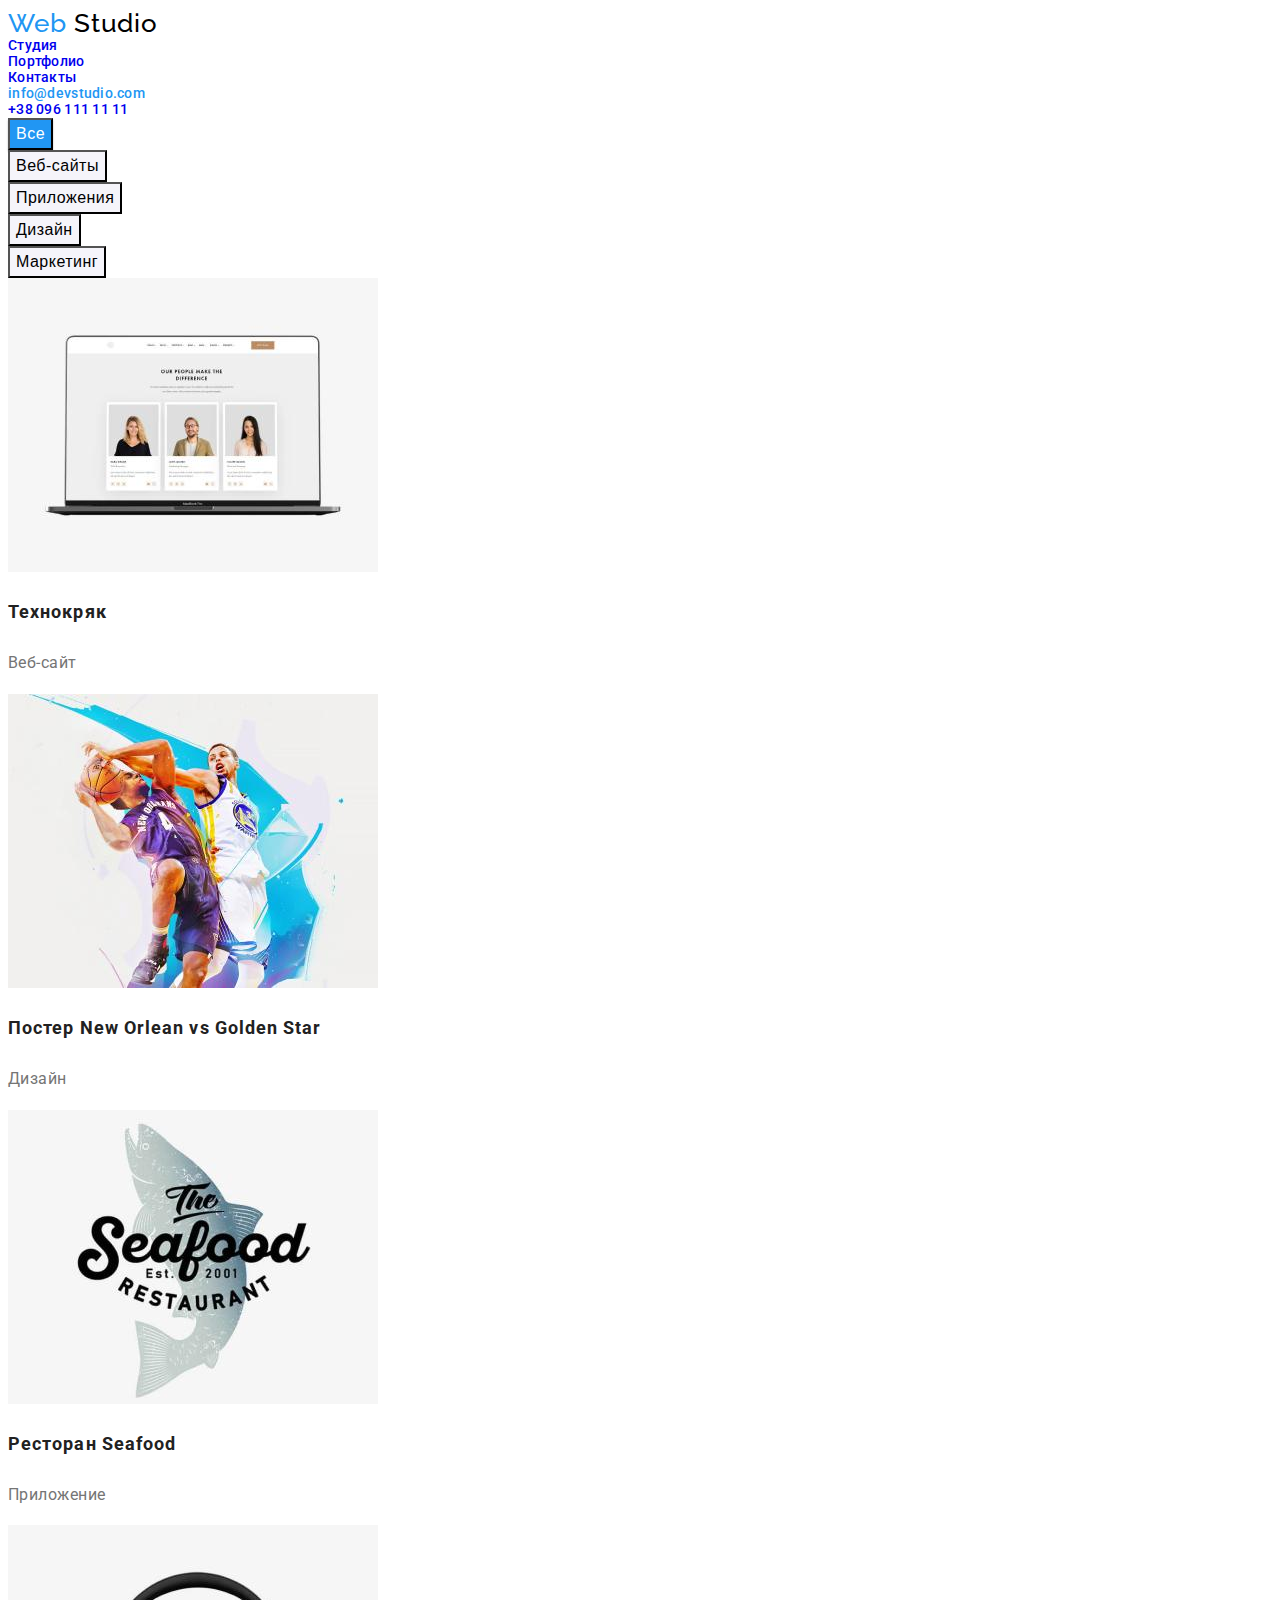
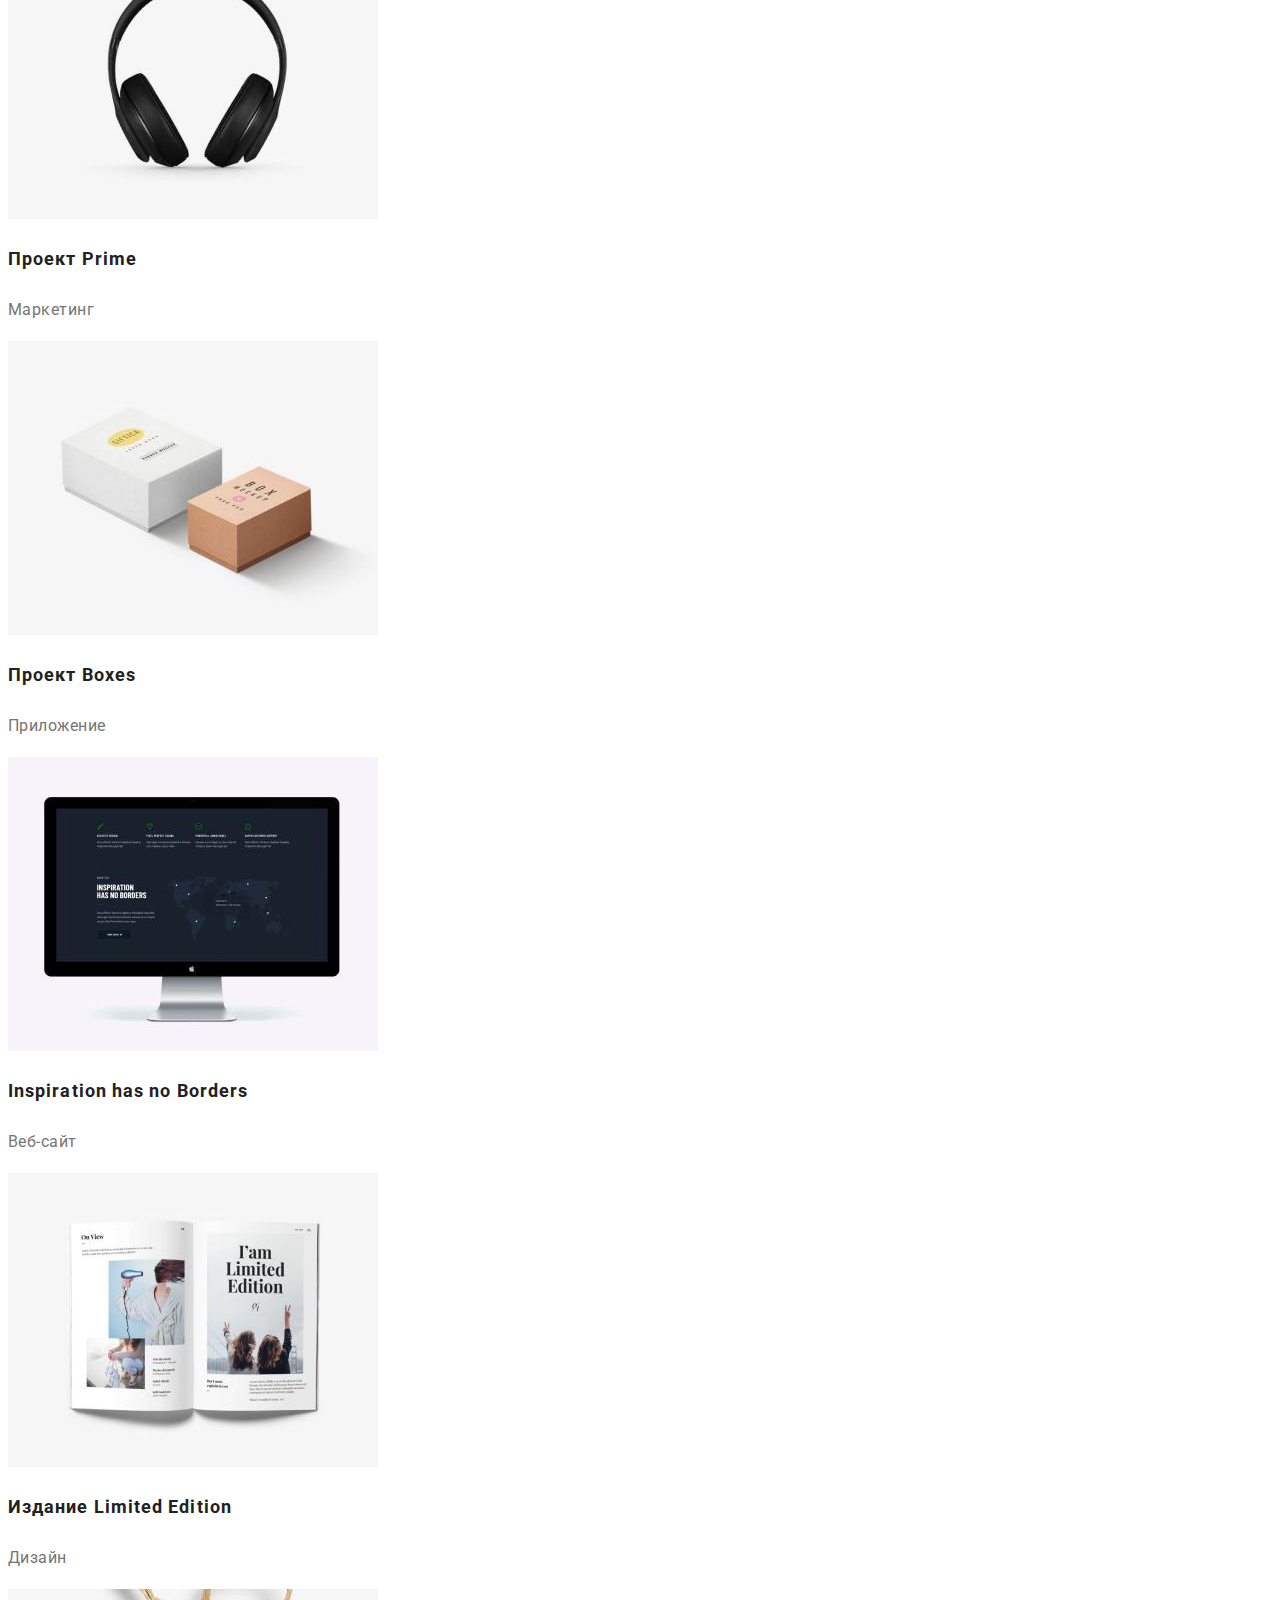
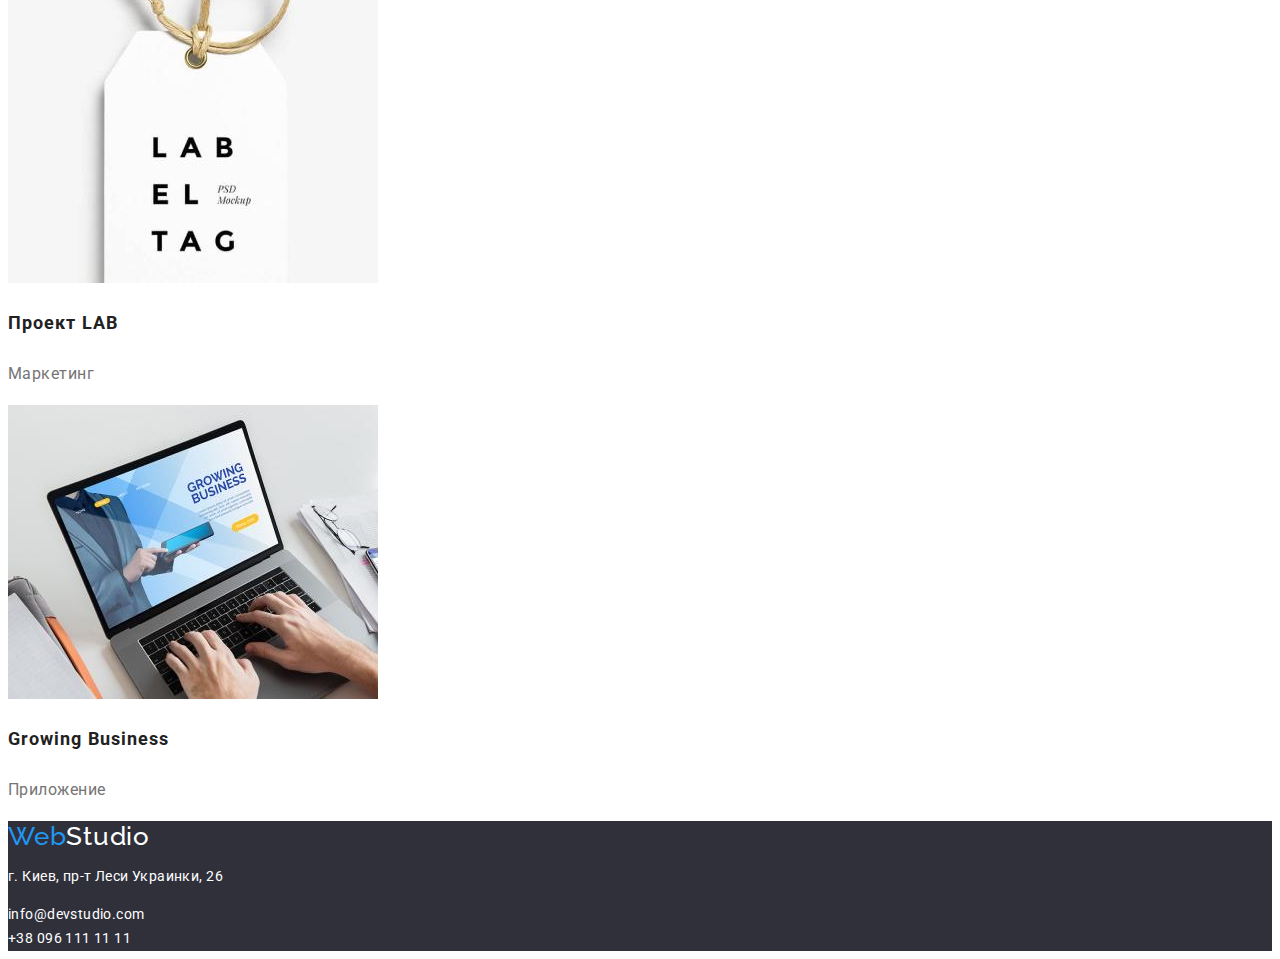
==== portfolio.html @ d03d5f7e "last" ====
<!DOCTYPE html>
<html lang="en">

<head>
    <meta charset="UTF-8">
    <meta http-equiv="X-UA-Compatible" content="IE=edge">
    <meta name="viewport" content="width=device-width, initial-scale=1.0">
    <title>Портфолио</title>
    <link rel="preconnect" href="https://fonts.googleapis.com">
    <link rel="preconnect" href="https://fonts.gstatic.com" crossorigin>
    <link
        href="https://fonts.googleapis.com/css2?family=Raleway:wght@700&family=Roboto:wght@400;500;700;900&display=swap"
        rel="stylesheet">
    <link rel="stylesheet" href="./css/styles.css">


</head>

<body>
 <header class="navigation">
        <nav>
            <a href="#" class="logo link">Web <span class="studio"> Studio</span></a>
            <ul class="nav-links list">
                <li><a href="./index.html" class="link">Студия</a></li>
                <li><a href="portfolio.html" class="link">Портфолио</a></li>
                <li><a href="#" class="link">Контакты</a></li>
            </ul>
        </nav>
        <ul class="links  list">  
            <li ><a href="mailto:info@devstudio.com" class="e-mail-address link">info@devstudio.com</a></li>
            <li ><a href="tel:+380961111111" class="phone-number link">+38 096 111 11 11</a></li>
        </ul>
    </header>
    <main>
        <!-- filters-->
        <ul class=" list">
            <li><button class="filter oll" type="button">Все</button></li>
            <li><button class="filter" type="button">Веб-сайты</button></li>
            <li><button class="filter" type="button">Приложения</button></li>
            <li> <button class="filter" type="button">Дизайн</button></li>
            <li> <button class="filter" type="button">Маркетинг</button></li>
        </ul>
        <!-- projects-->
        <ul class="projects list">
            <li class="project1">
                <div class="container">
                    <img src="/images/portfolio_cards/pr1.jpg" alt="Технокряк">
                    <h3 class="project-title">Технокряк</h3>
                    <p class="project-text">Веб-сайт</p>
                </div>
             </li>
            <li class="project2">
                <div class="container">
                    <img src="/images/portfolio_cards/pr2.jpg" alt="Постер New Orlean vs Golden Star">
                    <h3 class="project-title">Постер New Orlean vs Golden Star</h3>
                    <p class="project-text">Дизайн</p>
                </div>
            </li>
            <li class="project3">
                <div class="container">
                    <img src="/images/portfolio_cards/pr3.jpg" alt="Ресторан Seafood">
                    <h3 class="project-title">Ресторан Seafood</h3>
                    <p class="project-text">Приложение</p>
                </div>
            </li>
            <li class="project4">
                <div class="container">
                    <img src="/images/portfolio_cards/pr4.jpg" alt="Проект Prime">
                    <h3 class="project-title">Проект Prime</h3>
                    <p class="project-text">Маркетинг</p>
                </div>
            </li>
            <li class="project5">
                <div class="container">
                    <img src="/images/portfolio_cards/pr5.jpg" alt="Проект Boxes">
                    <h3 class="project-title">Проект Boxes</h3>
                    <p class="project-text">Приложение</p>
                </div>
            </li>
            <li class="project6">
                <div class="container">
                    <img src="/images/portfolio_cards/pr6.jpg" alt="Inspiration has no Borders">
                    <h3 class="project-title">Inspiration has no Borders</h3>
                    <p class="project-text">Веб-сайт</p>
                </div>
            </li>
            <li class="project7">
                <div class="container">
                    <img src="/images/portfolio_cards/pr7.jpg" alt="Издание Limited Edition">
                    <h3 class="project-title">Издание Limited Edition</h3>
                    <p class="project-text">Дизайн</p>
                </div>
            </li>
            <li class="project8">
                <div class="container">
                    <img src="/images/portfolio_cards/pr8.jpg" alt=">Проект LAB">
                    <h3 class="project-title">Проект LAB</h3>
                    <p class="project-text">Маркетинг</p>
                </div>
            </li>
            <li class="project9">
                <div class="container">
                    <img src="/images/portfolio_cards/pr9.jpg" alt="Growing Business">
                    <h3 class="project-title">Growing Business</h3>
                    <p class="project-text">Приложение</p>
                </div>
            </li>

        </ul>
    </main>
    <!--footer-->
    <footer>
        <a href="#" class="logo link">Web<span class="footer-studio">Studio</span></a>
    <address>
        <p class="footer-adress">г. Киев, пр-т Леси Украинки, 26</p>
        <ul class="footer-links list">
            <li><a href="mailto:info@devstudio.com" class="footer-e-mail-address link">info@devstudio.com</a></li>
            <li><a href="tel:+380961111111" class="footer-phone-number link">+38 096 111 11 11</a></li>
        </ul>
    </address>
    </footer>
</body>

</html>
---- css/styles.css ----
:root {
  --primary-bg-color: #2f303a;
  --primary-grey-color: #f5f4fa;
  --primary-wite-color: #ffffff;
  --primary-text-color: #212121;
  --p-text-color: #757575;
  --accent-color: #2196f3;
  --accent-bt-color: #188ce8;
  --main-bt-color: #f5f4fa;
  --new-accent-color: #000000;
  --border-accent-color: #eeeeee;
}
body {
  font-family: "Roboto", sans-serif;
  background-color: var(--primary-wite-color);
  color: var(--primary-text-color);
}
.list {
  list-style-type: none;
  padding: 0;
  margin: 0;
}
.link {
  text-decoration: none;
}
.link:hover,
.link:focus {
  color: var(--accent-color);
  cursor: pointer;
  background-color: aquamarine;
}
/*header*/
.navigation {
  background-color: var(--primary-wite-color);
  font-weight: 500;
  font-size: 14px;
  line-height: 1.14;
  letter-spacing: 0.02em;
}
.logo {
  font-family: Raleway;
  font-style: Bold;
  font-size: 26px;
  line-height: 1.17;
  font-weight: 500;
  color: var(--accent-color);
  letter-spacing: 0.03em;
}
.studio {
  color: var(--new-accent-color);
}

/*hero*/
.hero {
  font-weight: 900;
  font-size: 44px;
  line-height: 1.36;
  text-align: center;
  letter-spacing: 0.06em;
  text-transform: uppercase;
  color: var(--primary-wite-color);
  background-color: var(--primary-bg-color);
}
.hero-button {
  font-weight: 700;
  font-size: 16px;
  line-height: 1.87;
  text-align: center;
  letter-spacing: 0.06em;
  background-color: var(--accent-color);
  text-transform: none;
  color: var(--primary-wite-color);
  cursor: pointer;
}
.hero-button:hover,
.hero-button:focus {
  background-color: var(--accent-bt-color);
}
.e-mail-address,
.phone-number:hover,
.e-mail-address,
.phone-number:focus {
  cursor: pointer;
  color: var(--accent-color);
}
/*advantages */
.advantages-item-header {
  font-weight: 700;
  font-size: 14px;
  line-height: 1.14;
  letter-spacing: 0.03em;
  text-transform: uppercase;
}
.advantages-item-text {
  font-weight: 400;
  font-size: 14px;
  line-height: 1.71;
  letter-spacing: 0.03em;
  color: var(--p-text-color);
}
/*our job*/
.our-job-header,
.our-team-title {
  font-weight: 700;
  font-size: 36px;
  line-height: 1.17;
  text-align: center;
  letter-spacing: 0.03em;
}
/*our team*/
.our-team {
  background-color: var(--primary-grey-color);
}
.our-team-member-title {
  font-weight: 500;
  font-size: 16px;
  line-height: 1.19;
  letter-spacing: 0.03em;
}
.our-team-member-text {
  font-size: 16px;
  line-height: 1.19;
  letter-spacing: 0.03em;
  color: var(--p-text-color);
}
.client-title {
  font-weight: bold;
  font-size: 36px;
  line-height: 1.17;
  text-align: center;
  letter-spacing: 0.03em;
}
.visually-hidden {
  clip: rect(0 0 0 0);
  clip-path: inset(50%);
  height: 1px;
  overflow: hidden;
  position: absolute;
  white-space: nowrap;
  width: 1px;
}

/*footer*/
footer {
  background-color: var(--primary-bg-color);
}
.footer-studio {
  color: var(--primary-wite-color);
}
.footer-adress,
.footer-e-mail-address,
.footer-phone-number {
  font-style: normal;
  font-size: 14px;
  line-height: 1.71;
  letter-spacing: 0.03em;
  color: var(--primary-wite-color);
}
/*portfolio*/
/* filters*/
.filter {
  font-weight: 500;
  font-size: 16px;
  line-height: 1.62;
  letter-spacing: 0.03em;
  background-color: var(--primary-grey-color);
}
.filter:hover,
.filter:focus {
  border-radius: 4px;
  border-color: var(--accent-color);
  cursor: pointer;
}
.filter.oll {
  color: var(--primary-wite-color);
  background-color: var(--accent-color);
  box-shadow: 0px 3px 1px rgba(0, 0, 0, 0.1), 0px 1px 2px rgba(0, 0, 0, 0.08),
    0px 2px 2px rgba(0, 0, 0, 0.12);
}
.project-title {
  font-weight: 700;
  font-size: 18px;
  line-height: 2;
  letter-spacing: 0.06em;
}
.project-text {
  font-size: 16px;
  line-height: 1.87;
  letter-spacing: 0.03em;
  color: var(--p-text-color);
}
.container:hover,
.container:focus {
  background: var(--primary-wite-color);
  border: 1px solid var(--border-accent-color);
  box-sizing: border-box;
}
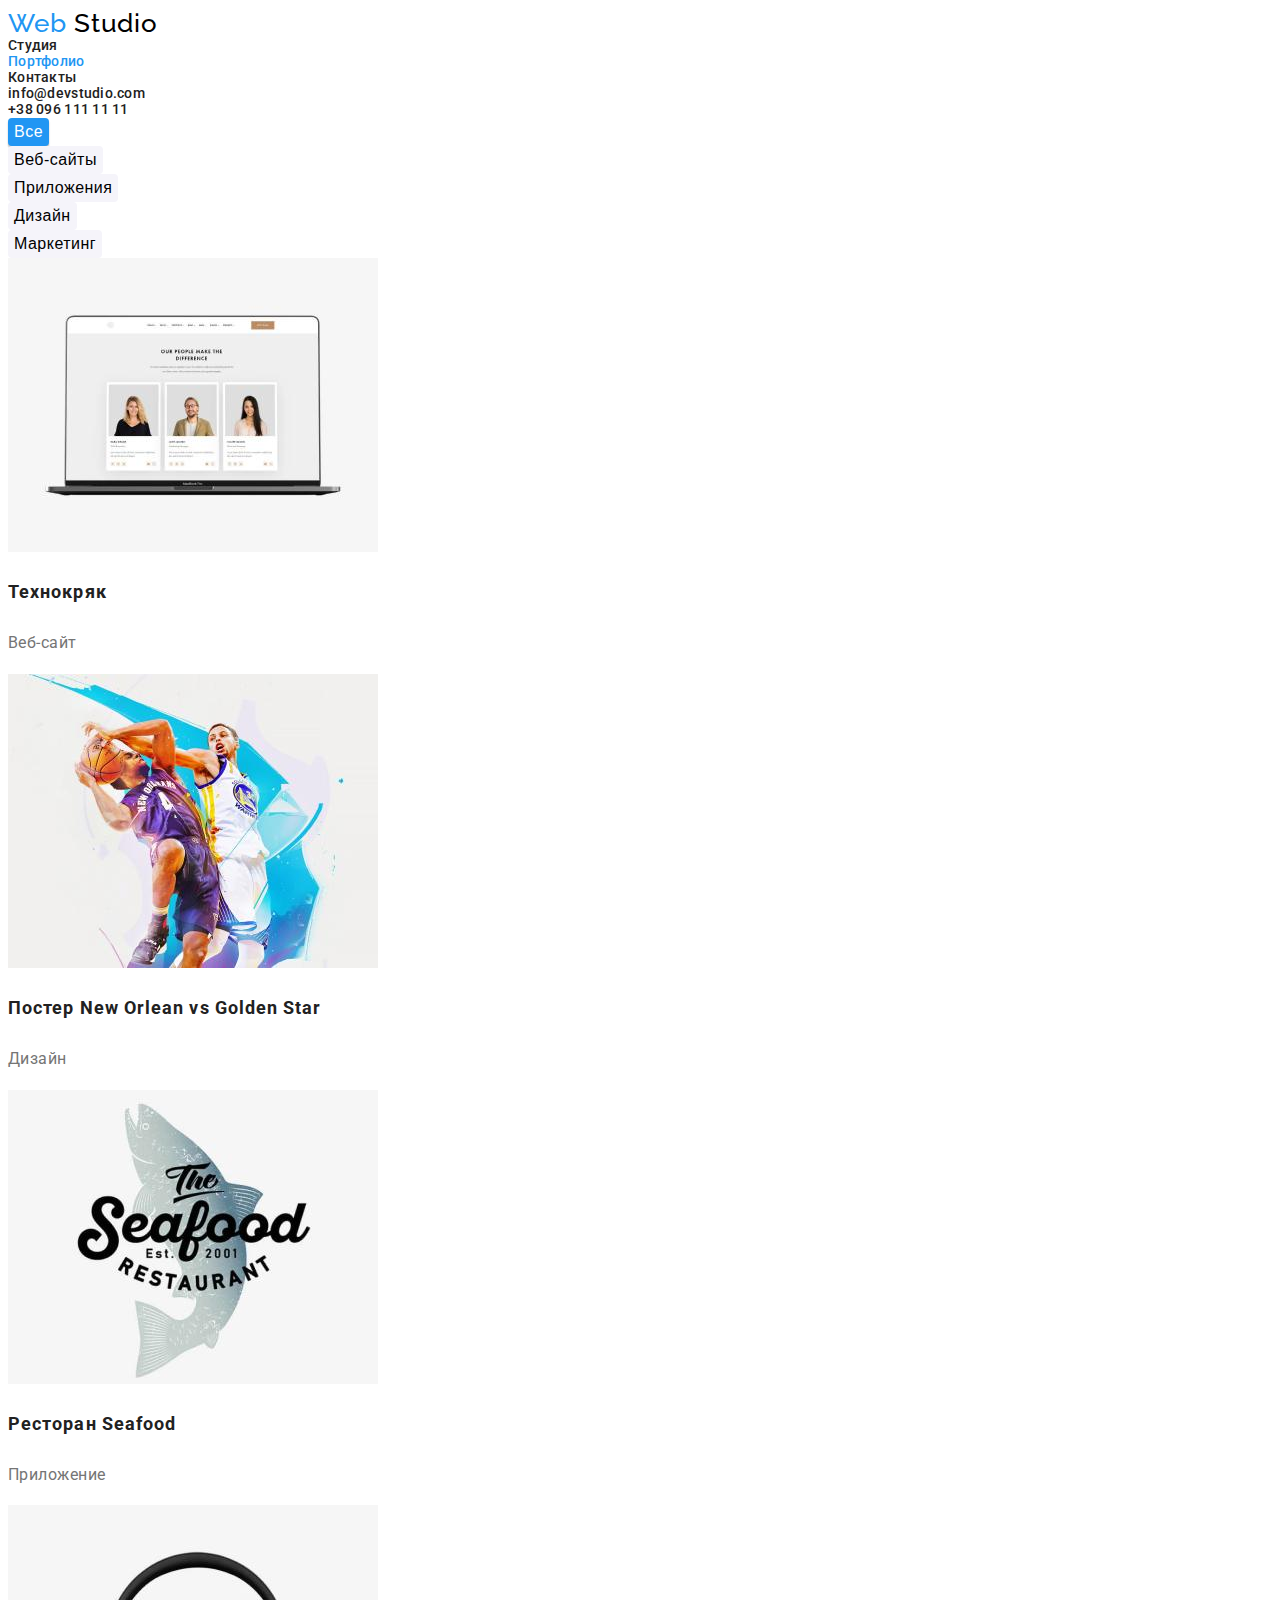
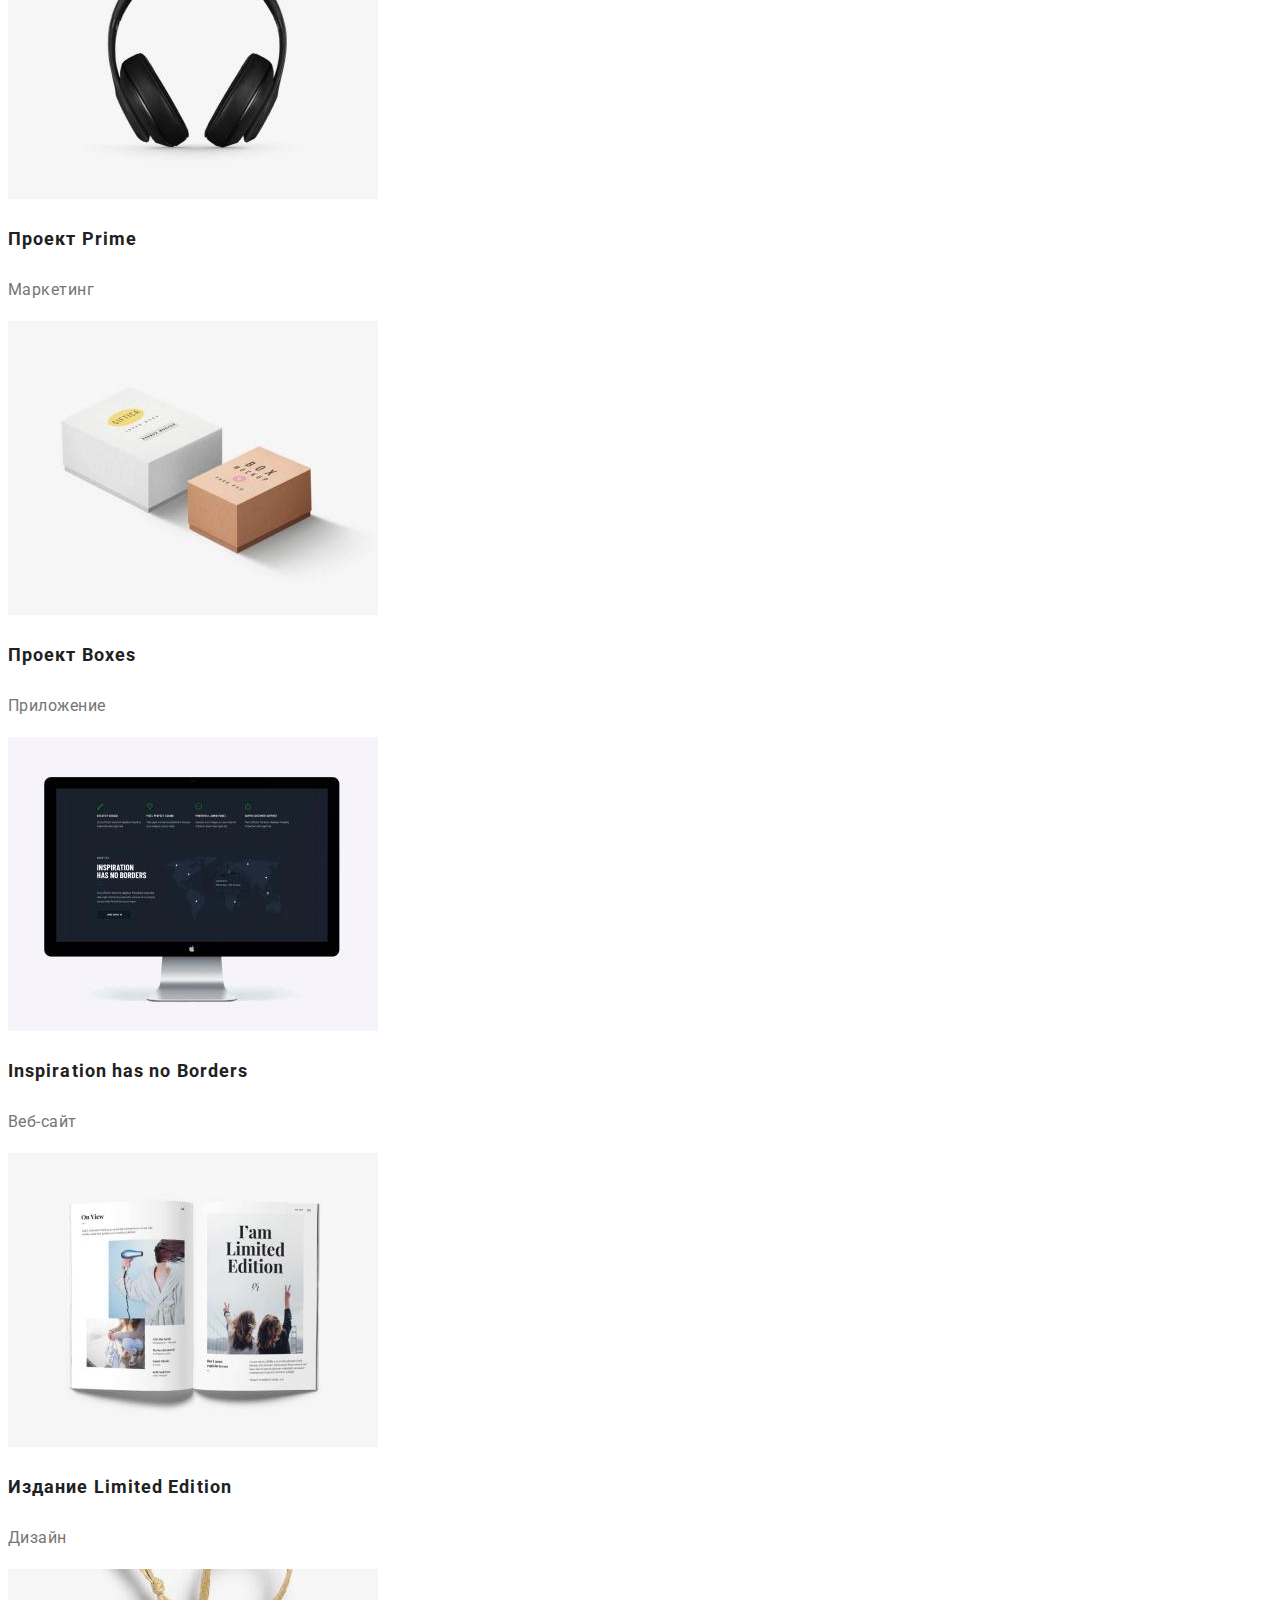
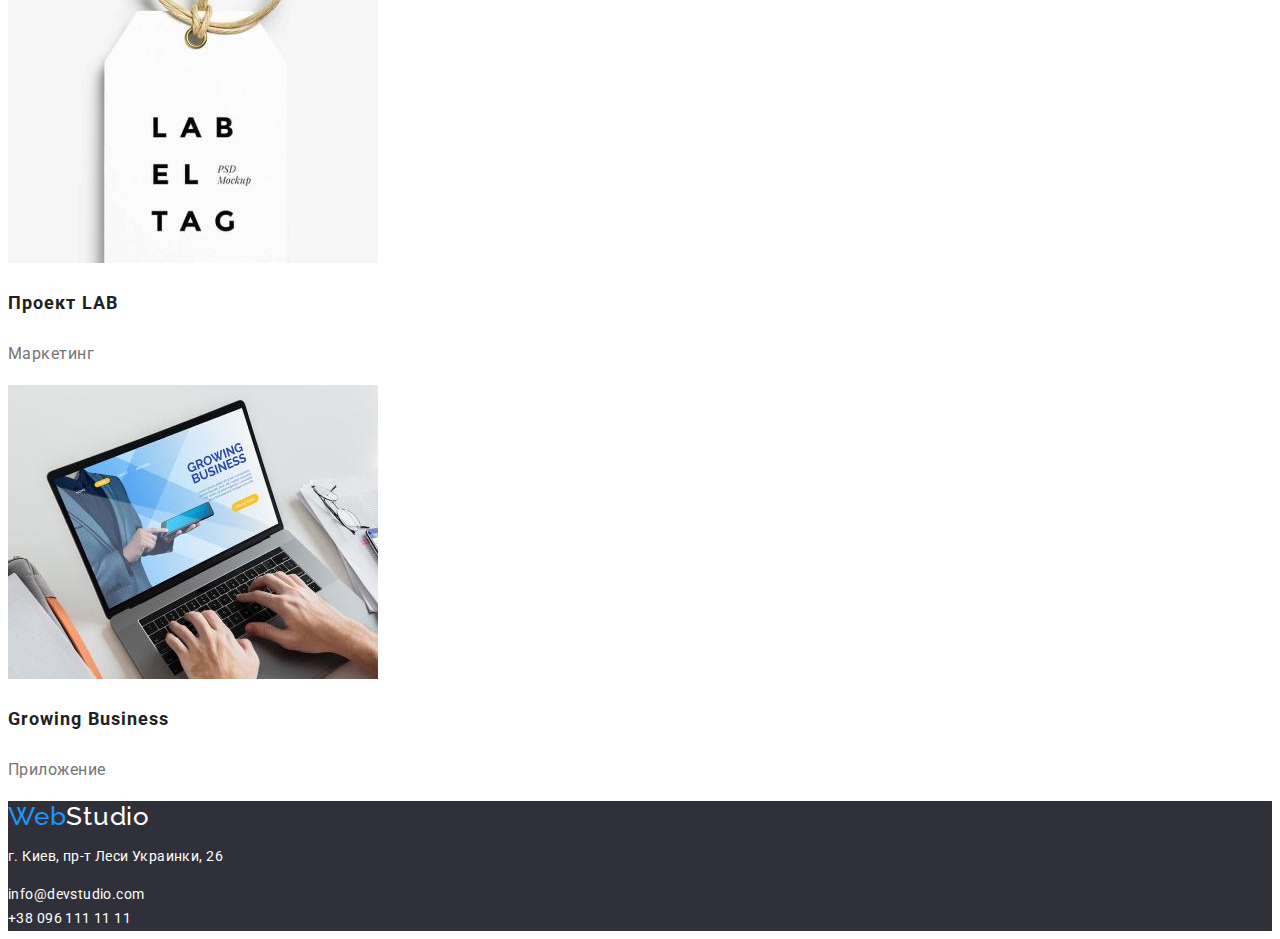
==== commit c855bf2d: "changed acording reqvirements" ====
--- a/portfolio.html
+++ b/portfolio.html
@@ -22,7 +22,7 @@
             <a href="#" class="logo link">Web <span class="studio"> Studio</span></a>
             <ul class="nav-links list">
                 <li><a href="./index.html" class="link">Студия</a></li>
-                <li><a href="portfolio.html" class="link">Портфолио</a></li>
+                <li><a href="portfolio.html" class="link-current">Портфолио</a></li>
                 <li><a href="#" class="link">Контакты</a></li>
             </ul>
         </nav>
@@ -44,63 +44,63 @@
         <ul class="projects list">
             <li class="project1">
                 <div class="container">
-                    <img src="/images/portfolio_cards/pr1.jpg" alt="Технокряк">
+                    <img src="./images/portfolio_cards/pr1.jpg" alt="Технокряк">
                     <h3 class="project-title">Технокряк</h3>
                     <p class="project-text">Веб-сайт</p>
                 </div>
              </li>
             <li class="project2">
                 <div class="container">
-                    <img src="/images/portfolio_cards/pr2.jpg" alt="Постер New Orlean vs Golden Star">
+                    <img src="./images/portfolio_cards/pr2.jpg" alt="Постер New Orlean vs Golden Star">
                     <h3 class="project-title">Постер New Orlean vs Golden Star</h3>
                     <p class="project-text">Дизайн</p>
                 </div>
             </li>
             <li class="project3">
                 <div class="container">
-                    <img src="/images/portfolio_cards/pr3.jpg" alt="Ресторан Seafood">
+                    <img src="./images/portfolio_cards/pr3.jpg" alt="Ресторан Seafood">
                     <h3 class="project-title">Ресторан Seafood</h3>
                     <p class="project-text">Приложение</p>
                 </div>
             </li>
             <li class="project4">
                 <div class="container">
-                    <img src="/images/portfolio_cards/pr4.jpg" alt="Проект Prime">
+                    <img src="./images/portfolio_cards/pr4.jpg" alt="Проект Prime">
                     <h3 class="project-title">Проект Prime</h3>
                     <p class="project-text">Маркетинг</p>
                 </div>
             </li>
             <li class="project5">
                 <div class="container">
-                    <img src="/images/portfolio_cards/pr5.jpg" alt="Проект Boxes">
+                    <img src="./images/portfolio_cards/pr5.jpg" alt="Проект Boxes">
                     <h3 class="project-title">Проект Boxes</h3>
                     <p class="project-text">Приложение</p>
                 </div>
             </li>
             <li class="project6">
                 <div class="container">
-                    <img src="/images/portfolio_cards/pr6.jpg" alt="Inspiration has no Borders">
+                    <img src="./images/portfolio_cards/pr6.jpg" alt="Inspiration has no Borders">
                     <h3 class="project-title">Inspiration has no Borders</h3>
                     <p class="project-text">Веб-сайт</p>
                 </div>
             </li>
             <li class="project7">
                 <div class="container">
-                    <img src="/images/portfolio_cards/pr7.jpg" alt="Издание Limited Edition">
+                    <img src="./images/portfolio_cards/pr7.jpg" alt="Издание Limited Edition">
                     <h3 class="project-title">Издание Limited Edition</h3>
                     <p class="project-text">Дизайн</p>
                 </div>
             </li>
             <li class="project8">
                 <div class="container">
-                    <img src="/images/portfolio_cards/pr8.jpg" alt=">Проект LAB">
+                    <img src="./images/portfolio_cards/pr8.jpg" alt=">Проект LAB">
                     <h3 class="project-title">Проект LAB</h3>
                     <p class="project-text">Маркетинг</p>
                 </div>
             </li>
             <li class="project9">
                 <div class="container">
-                    <img src="/images/portfolio_cards/pr9.jpg" alt="Growing Business">
+                    <img src="./images/portfolio_cards/pr9.jpg" alt="Growing Business">
                     <h3 class="project-title">Growing Business</h3>
                     <p class="project-text">Приложение</p>
                 </div>
--- a/css/styles.css
+++ b/css/styles.css
@@ -21,13 +21,13 @@
   margin: 0;
 }
 .link {
+  color: var(--primary-text-color);
   text-decoration: none;
 }
 .link:hover,
 .link:focus {
   color: var(--accent-color);
   cursor: pointer;
-  background-color: aquamarine;
 }
 /*header*/
 .navigation {
@@ -48,6 +48,10 @@
 }
 .studio {
   color: var(--new-accent-color);
+}
+.link-current {
+  color: var(--accent-color);
+  text-decoration: none;
 }
 
 /*hero*/
@@ -71,18 +75,15 @@
   text-transform: none;
   color: var(--primary-wite-color);
   cursor: pointer;
+  border: none;
+  border-radius: 4px;
+  box-shadow: 0px 4px 4px rgb(0 0 0 / 15%);
 }
 .hero-button:hover,
 .hero-button:focus {
   background-color: var(--accent-bt-color);
 }
-.e-mail-address,
-.phone-number:hover,
-.e-mail-address,
-.phone-number:focus {
-  cursor: pointer;
-  color: var(--accent-color);
-}
+
 /*advantages */
 .advantages-item-header {
   font-weight: 700;
@@ -164,11 +165,15 @@
   line-height: 1.62;
   letter-spacing: 0.03em;
   background-color: var(--primary-grey-color);
+  border: none;
+  border-radius: 4px;
 }
 .filter:hover,
 .filter:focus {
-  border-radius: 4px;
-  border-color: var(--accent-color);
+  color: var(--primary-wite-color);
+  background-color: var(--accent-color);
+  box-shadow: 0px 3px 1px rgba(0, 0, 0, 0.1), 0px 1px 2px rgba(0, 0, 0, 0.08),
+    0px 2px 2px rgba(0, 0, 0, 0.12);
   cursor: pointer;
 }
 .filter.oll {
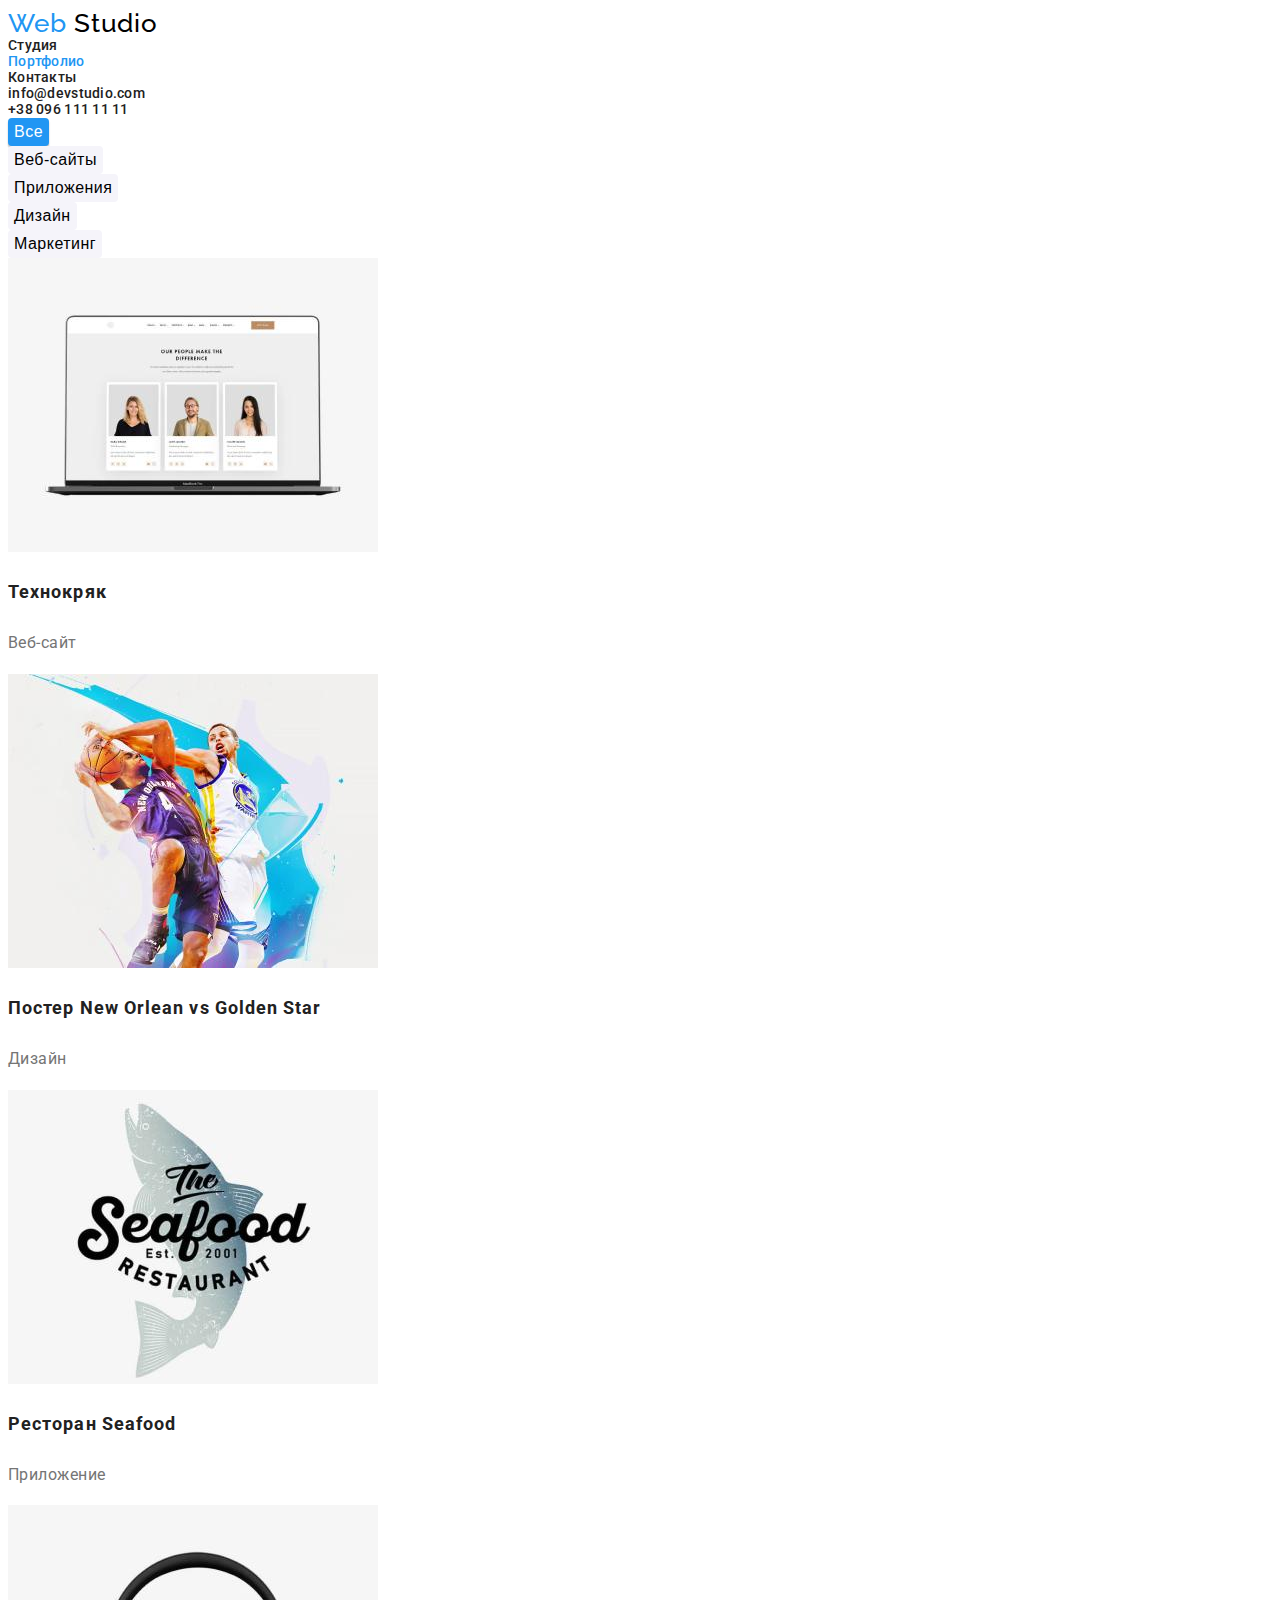
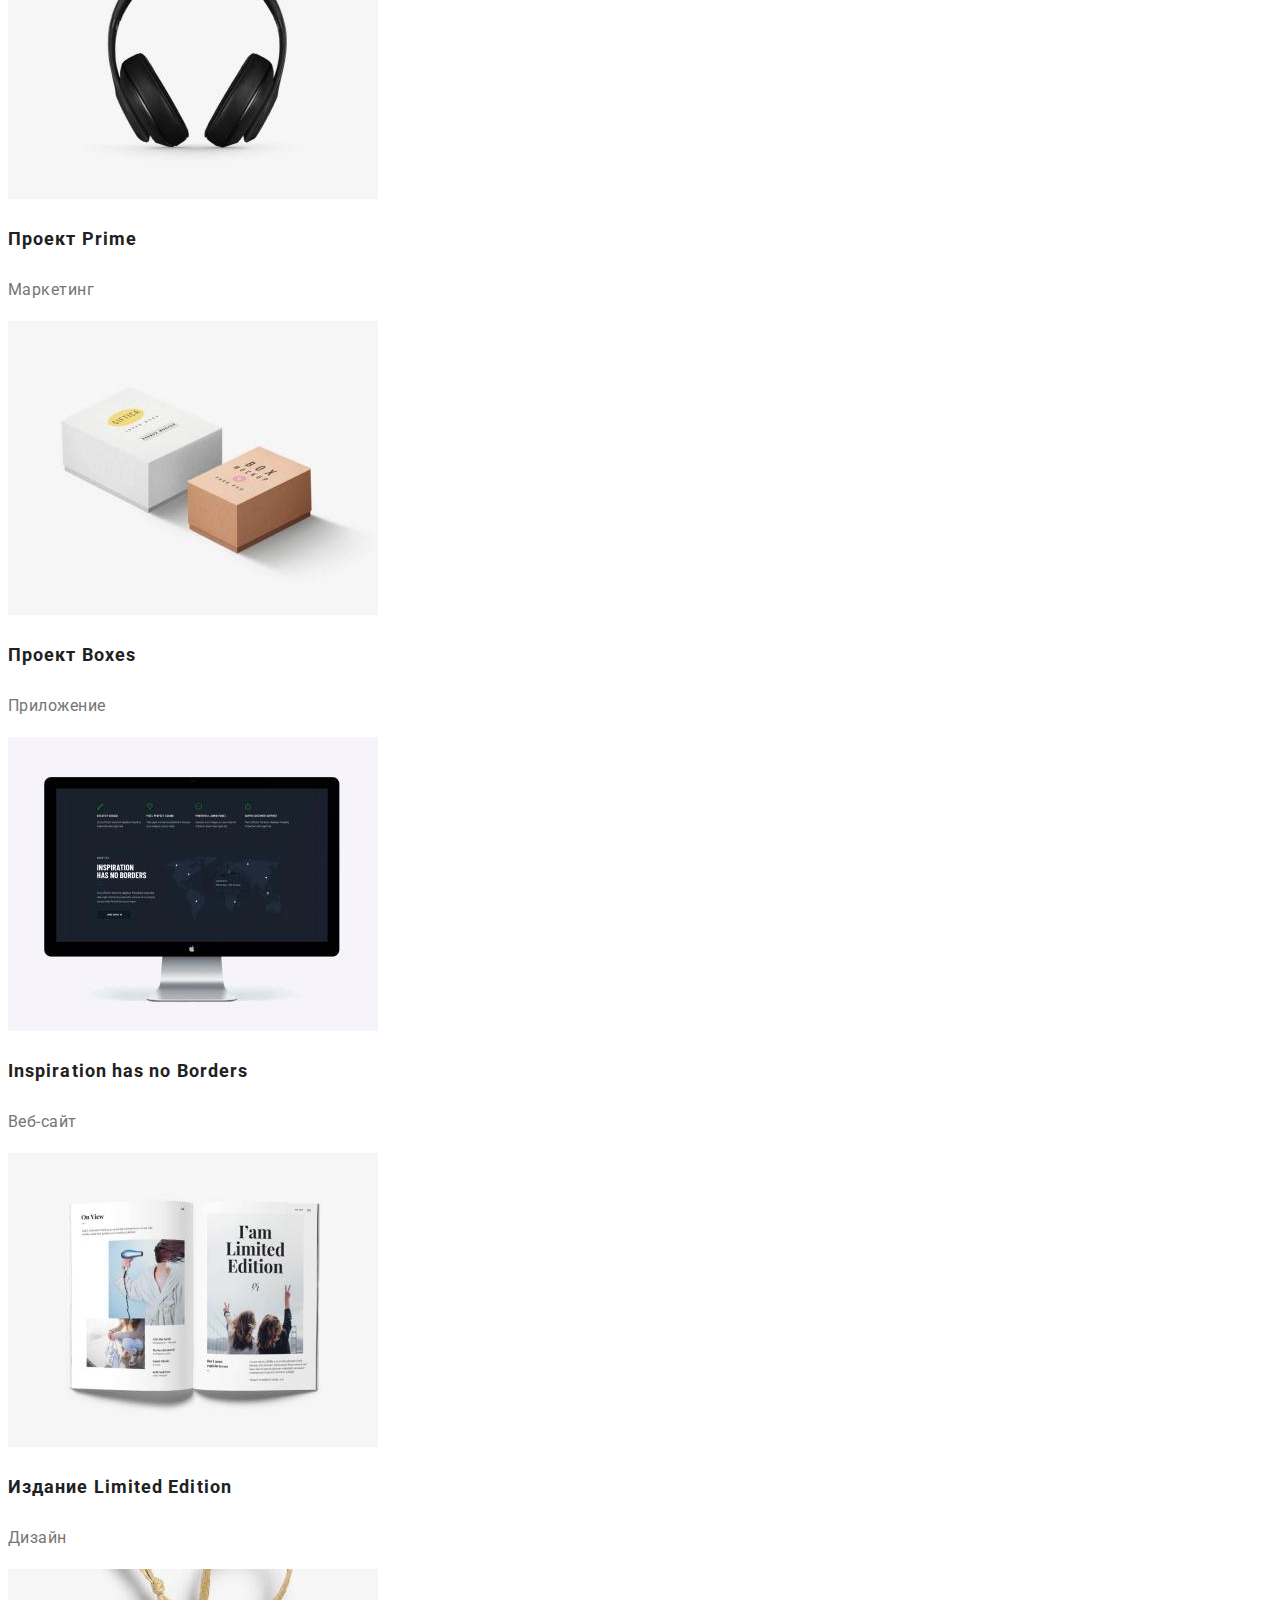
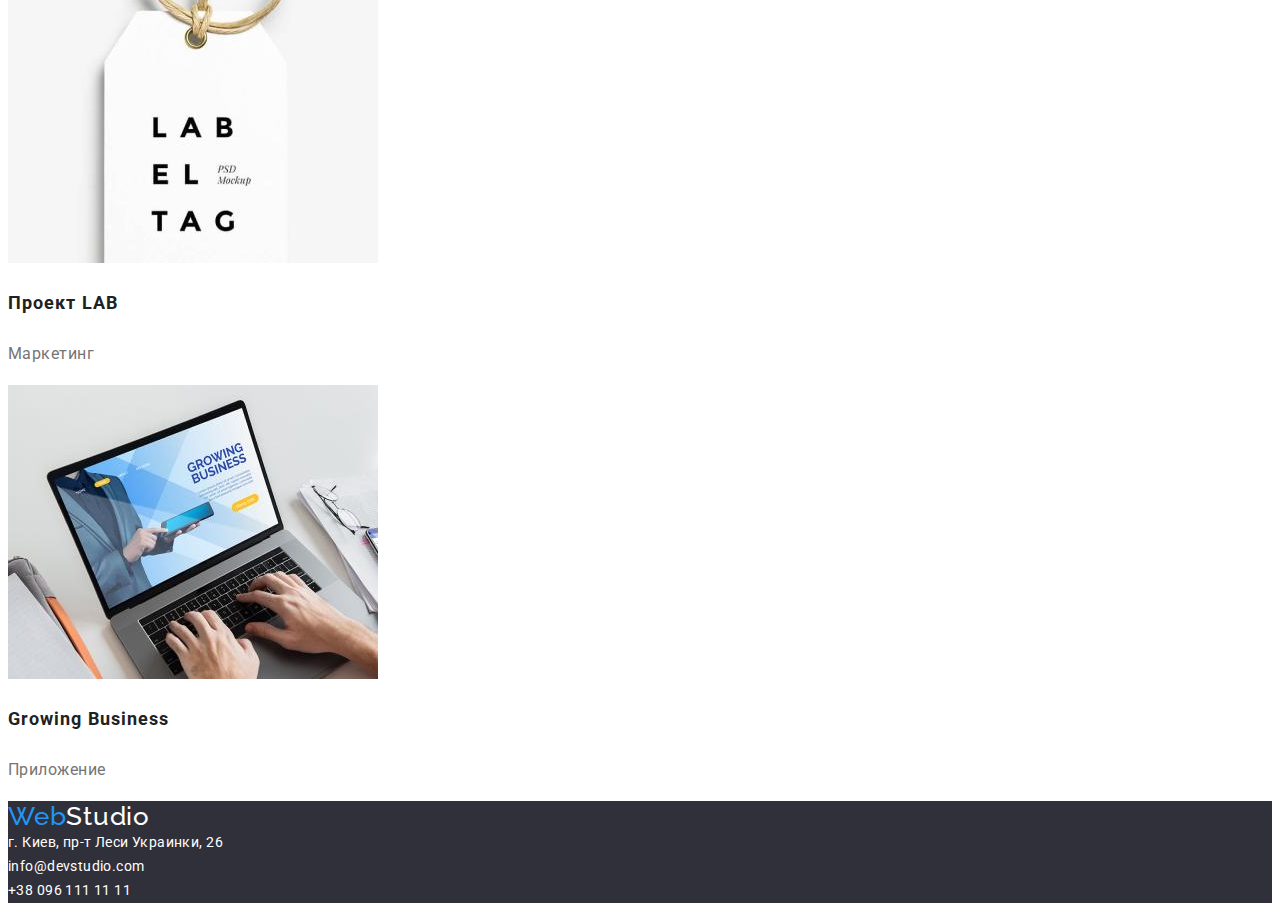
==== commit 2efac217: "footer correction" ====
--- a/portfolio.html
+++ b/portfolio.html
@@ -112,8 +112,8 @@
     <footer>
         <a href="#" class="logo link">Web<span class="footer-studio">Studio</span></a>
     <address>
-        <p class="footer-adress">г. Киев, пр-т Леси Украинки, 26</p>
-        <ul class="footer-links list">
+            <ul class="footer-links list">
+             <li class="footer-adress">г. Киев, пр-т Леси Украинки, 26</li>
             <li><a href="mailto:info@devstudio.com" class="footer-e-mail-address link">info@devstudio.com</a></li>
             <li><a href="tel:+380961111111" class="footer-phone-number link">+38 096 111 11 11</a></li>
         </ul>
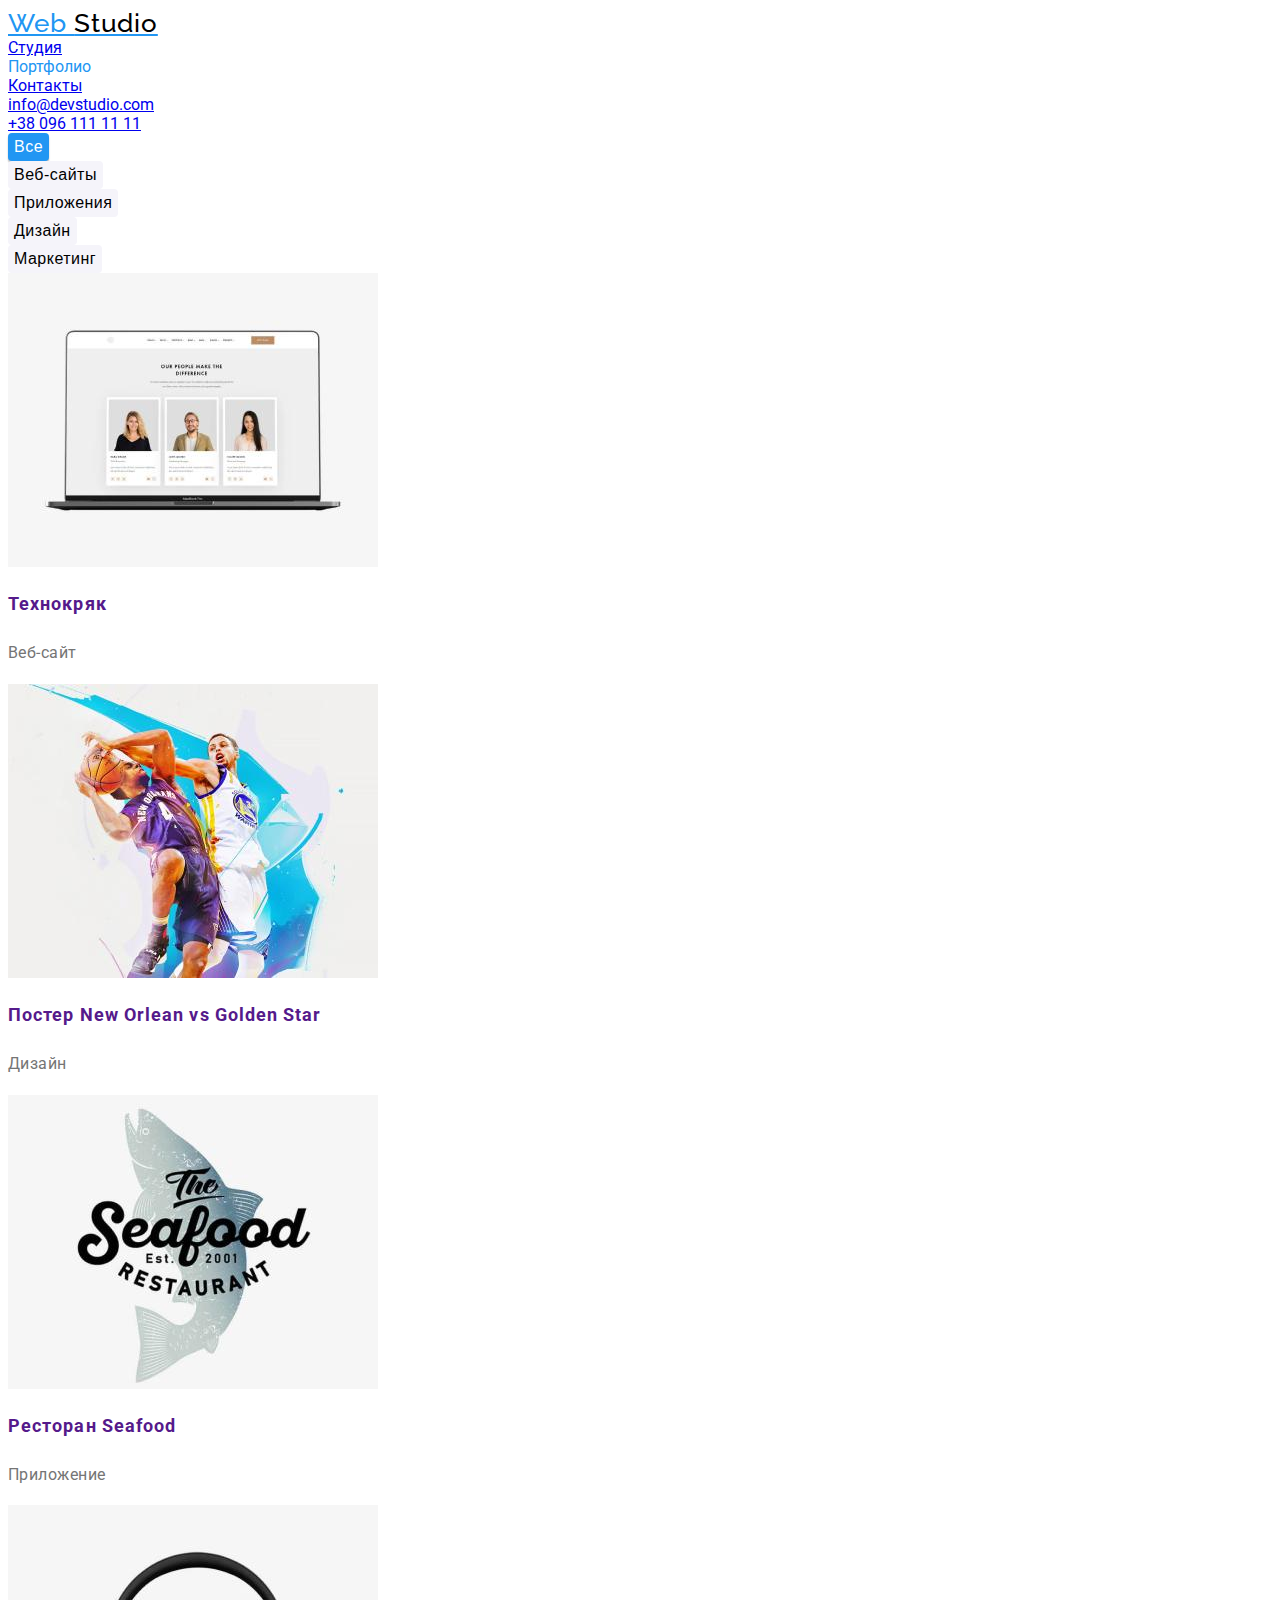
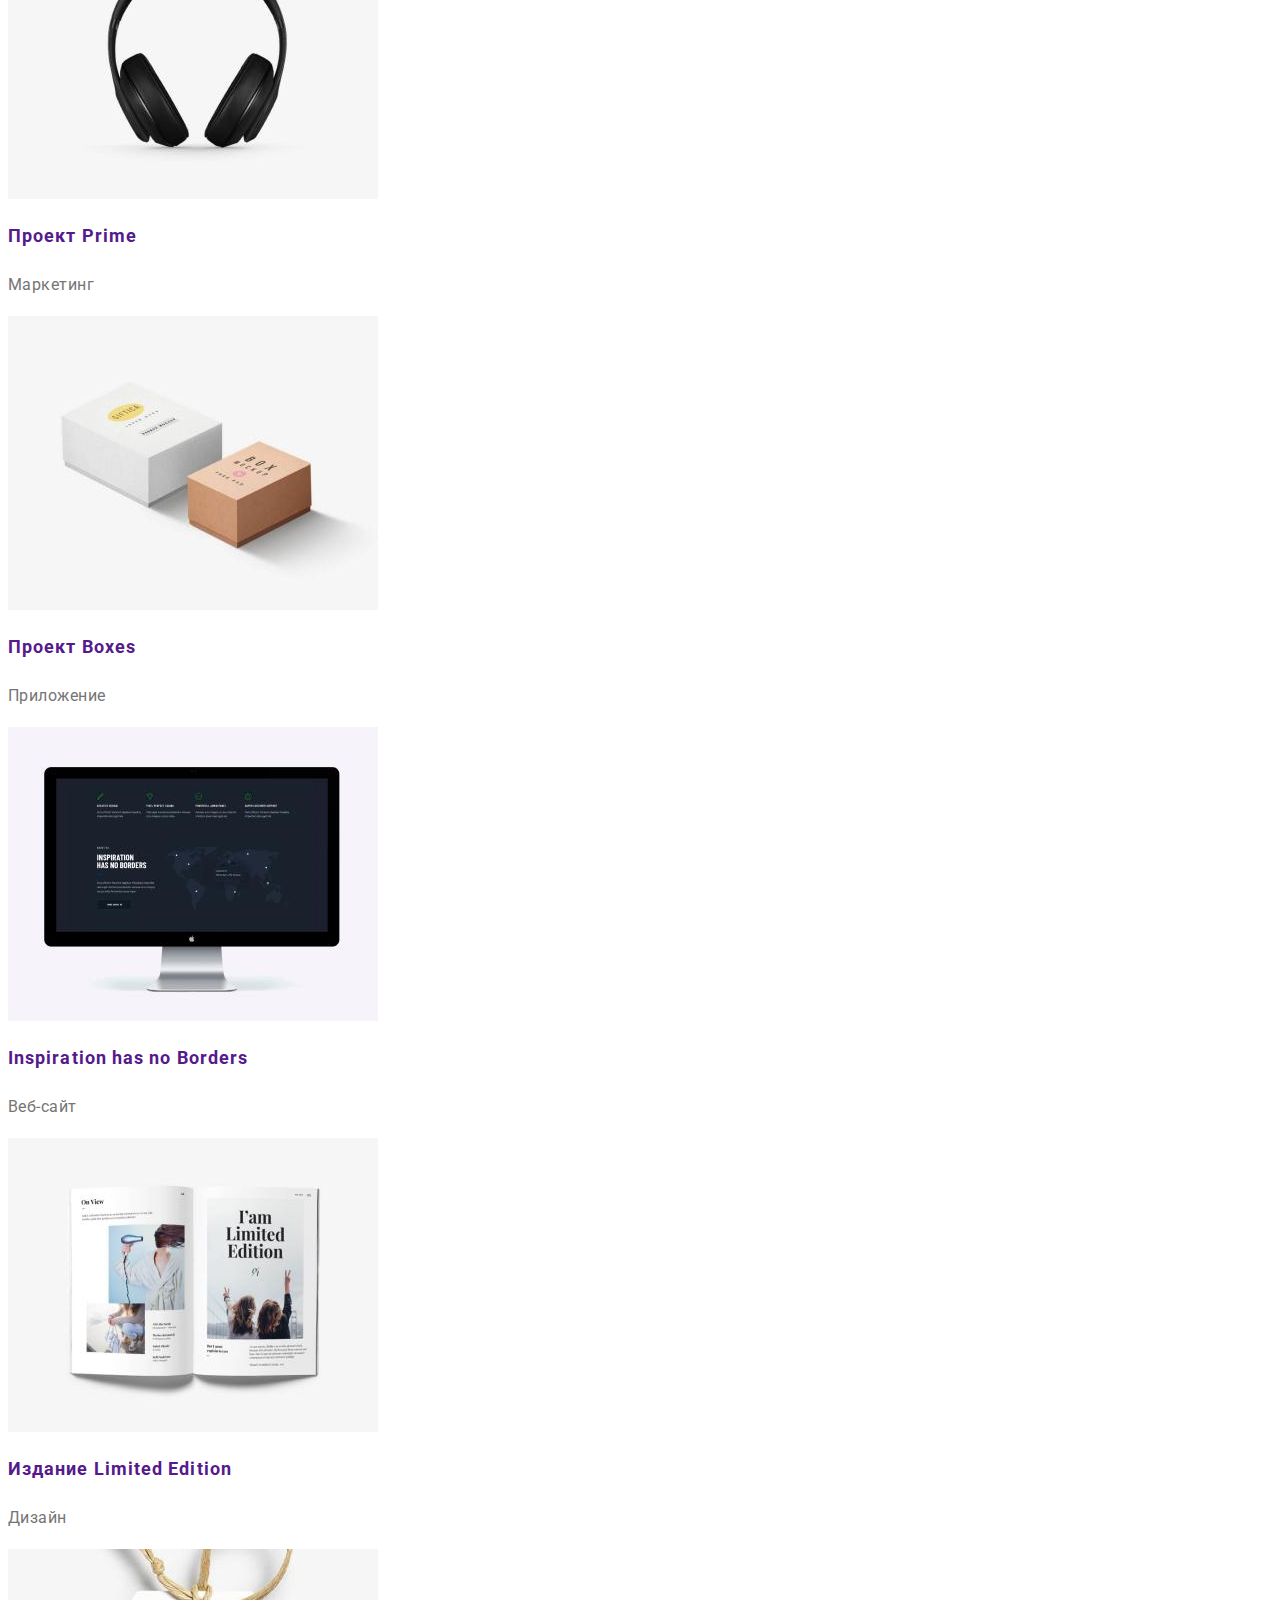
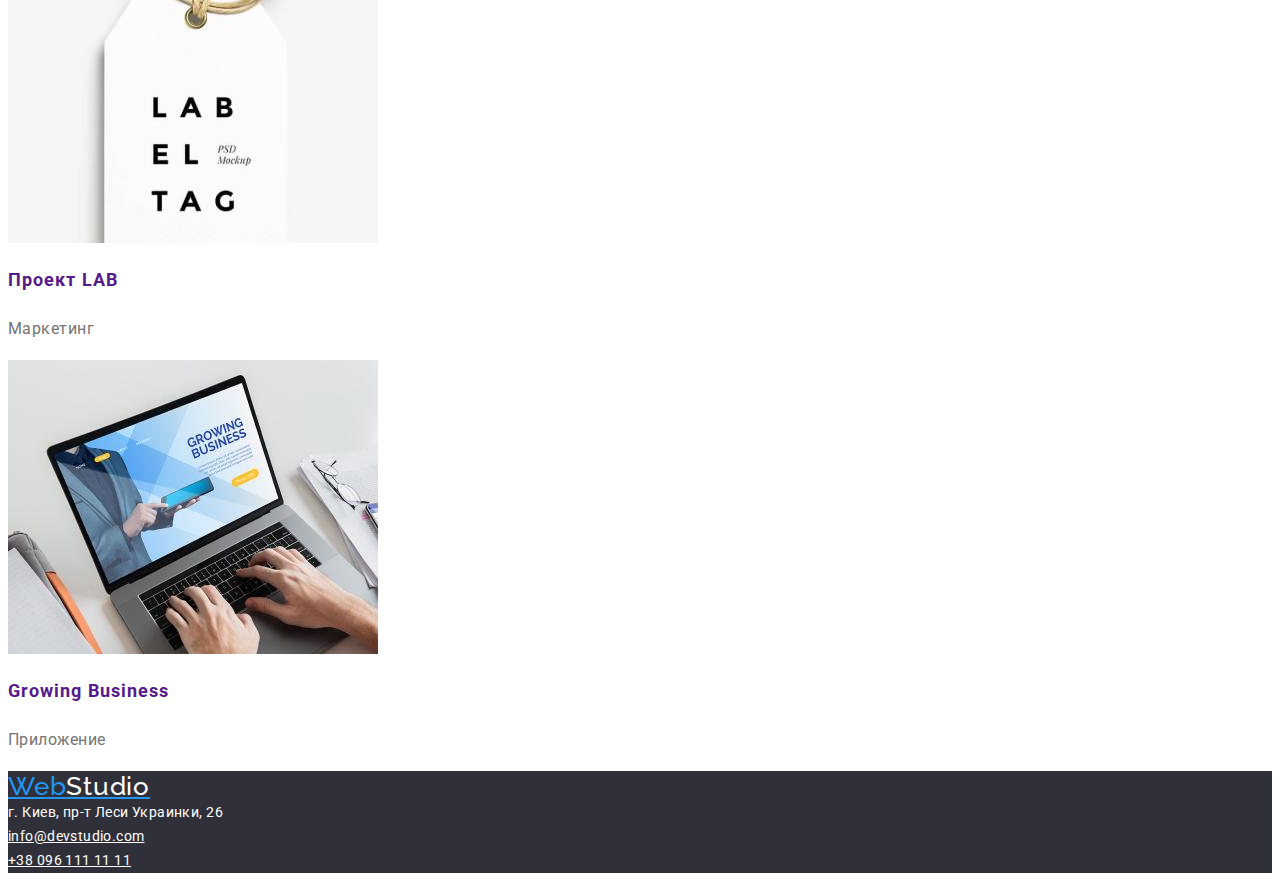
==== commit fa31c429: "update layout" ====
--- a/portfolio.html
+++ b/portfolio.html
@@ -32,6 +32,7 @@
         </ul>
     </header>
     <main>
+        <section class="projects-section">
         <!-- filters-->
         <ul class=" list">
             <li><button class="filter oll" type="button">Все</button></li>
@@ -41,72 +42,74 @@
             <li> <button class="filter" type="button">Маркетинг</button></li>
         </ul>
         <!-- projects-->
+        <h1 class="visually-hidden"></h1>
         <ul class="projects list">
-            <li class="project1">
-                <div class="container">
+            <li class="project">
+                <a href="" class="portfolio-card-box">
                     <img src="./images/portfolio_cards/pr1.jpg" alt="Технокряк">
-                    <h3 class="project-title">Технокряк</h3>
+                    <h2 class="project-title">Технокряк</h2>
                     <p class="project-text">Веб-сайт</p>
-                </div>
+                </a>
+                </li>
+            <li class="project">
+                <a href="" class="portfolio-card-box">
+                    <img src="./images/portfolio_cards/pr2.jpg" alt="Постер New Orlean vs Golden Star">
+                    <h2 class="project-title">Постер New Orlean vs Golden Star</h2>
+                    <p class="project-text">Дизайн</p>
+                </a>
              </li>
-            <li class="project2">
-                <div class="container">
-                    <img src="./images/portfolio_cards/pr2.jpg" alt="Постер New Orlean vs Golden Star">
-                    <h3 class="project-title">Постер New Orlean vs Golden Star</h3>
+            <li class="project">
+                <a href="" class="portfolio-card-box">
+                    <img src="./images/portfolio_cards/pr3.jpg" alt="Ресторан Seafood">
+                    <h2 class="project-title">Ресторан Seafood</h2>
+                    <p class="project-text">Приложение</p>
+                </a>
+           </li>
+            <li class="project">
+                <a href="" class="portfolio-card-box">
+                 <img src="./images/portfolio_cards/pr4.jpg" alt="Проект Prime">
+                    <h2 class="project-title">Проект Prime</h2>
+                    <p class="project-text">Маркетинг</p>
+                </a>
+           </li>
+            <li class="project">
+                    <a href="" class="portfolio-card-box"> 
+                        <img src="./images/portfolio_cards/pr5.jpg" alt="Проект Boxes">
+                        <h2 class="project-title">Проект Boxes</h2>
+                        <p class="project-text">Приложение</p>
+                    </a>
+               </li>
+            <li class="project">
+                <a href="" class="portfolio-card-box">
+                    <img src="./images/portfolio_cards/pr6.jpg" alt="Inspiration has no Borders">
+                    <h2 class="project-title">Inspiration has no Borders</h2>
+                    <p class="project-text">Веб-сайт</p>
+                </a>
+               </li>
+            <li class="project">
+                <a href="" class="portfolio-card-box">
+                    <img src="./images/portfolio_cards/pr7.jpg" alt="Издание Limited Edition">
+                    <h2 class="project-title">Издание Limited Edition</h2>
                     <p class="project-text">Дизайн</p>
-                </div>
+                </a>
+           </li>
+            <li class="project">
+                <a href="" class="portfolio-card-box">
+                    <img src="./images/portfolio_cards/pr8.jpg" alt=">Проект LAB">
+                    <h2 class="project-title">Проект LAB</h2>
+                    <p class="project-text">Маркетинг</p>
+                </a>
             </li>
-            <li class="project3">
-                <div class="container">
-                    <img src="./images/portfolio_cards/pr3.jpg" alt="Ресторан Seafood">
-                    <h3 class="project-title">Ресторан Seafood</h3>
+            <li class="project">
+                <a href="" class="portfolio-card-box">
+                    <img src="./images/portfolio_cards/pr9.jpg" alt="Growing Business">
+                    <h2 class="project-title">Growing Business</h2>
                     <p class="project-text">Приложение</p>
-                </div>
-            </li>
-            <li class="project4">
-                <div class="container">
-                    <img src="./images/portfolio_cards/pr4.jpg" alt="Проект Prime">
-                    <h3 class="project-title">Проект Prime</h3>
-                    <p class="project-text">Маркетинг</p>
-                </div>
-            </li>
-            <li class="project5">
-                <div class="container">
-                    <img src="./images/portfolio_cards/pr5.jpg" alt="Проект Boxes">
-                    <h3 class="project-title">Проект Boxes</h3>
-                    <p class="project-text">Приложение</p>
-                </div>
-            </li>
-            <li class="project6">
-                <div class="container">
-                    <img src="./images/portfolio_cards/pr6.jpg" alt="Inspiration has no Borders">
-                    <h3 class="project-title">Inspiration has no Borders</h3>
-                    <p class="project-text">Веб-сайт</p>
-                </div>
-            </li>
-            <li class="project7">
-                <div class="container">
-                    <img src="./images/portfolio_cards/pr7.jpg" alt="Издание Limited Edition">
-                    <h3 class="project-title">Издание Limited Edition</h3>
-                    <p class="project-text">Дизайн</p>
-                </div>
-            </li>
-            <li class="project8">
-                <div class="container">
-                    <img src="./images/portfolio_cards/pr8.jpg" alt=">Проект LAB">
-                    <h3 class="project-title">Проект LAB</h3>
-                    <p class="project-text">Маркетинг</p>
-                </div>
-            </li>
-            <li class="project9">
-                <div class="container">
-                    <img src="./images/portfolio_cards/pr9.jpg" alt="Growing Business">
-                    <h3 class="project-title">Growing Business</h3>
-                    <p class="project-text">Приложение</p>
-                </div>
+                </a>
             </li>
 
         </ul>
+        </section>
     </main>
     <!--footer-->
     <footer>
--- a/css/styles.css
+++ b/css/styles.css
@@ -3,7 +3,7 @@
   --primary-grey-color: #f5f4fa;
   --primary-wite-color: #ffffff;
   --primary-text-color: #212121;
-  --p-text-color: #757575;
+  --text-color: #757575;
   --accent-color: #2196f3;
   --accent-bt-color: #188ce8;
   --main-bt-color: #f5f4fa;
@@ -20,17 +20,17 @@
   padding: 0;
   margin: 0;
 }
-.link {
+/*link {
   color: var(--primary-text-color);
   text-decoration: none;
-}
+}*/
 .link:hover,
 .link:focus {
   color: var(--accent-color);
   cursor: pointer;
 }
 /*header*/
-.navigation {
+.sitenav {
   background-color: var(--primary-wite-color);
   font-weight: 500;
   font-size: 14px;
@@ -97,7 +97,7 @@
   font-size: 14px;
   line-height: 1.71;
   letter-spacing: 0.03em;
-  color: var(--p-text-color);
+  color: var(--text-color);
 }
 /*our job*/
 .our-job-header,
@@ -122,7 +122,7 @@
   font-size: 16px;
   line-height: 1.19;
   letter-spacing: 0.03em;
-  color: var(--p-text-color);
+  color: var(--text-color);
 }
 .client-title {
   font-weight: bold;
@@ -192,11 +192,14 @@
   font-size: 16px;
   line-height: 1.87;
   letter-spacing: 0.03em;
-  color: var(--p-text-color);
-}
-.container:hover,
-.container:focus {
+  color: var(--text-color);
+}
+.project:hover,
+.project:focus {
   background: var(--primary-wite-color);
   border: 1px solid var(--border-accent-color);
   box-sizing: border-box;
 }
+.portfolio-card-box {
+  text-decoration: none;
+}
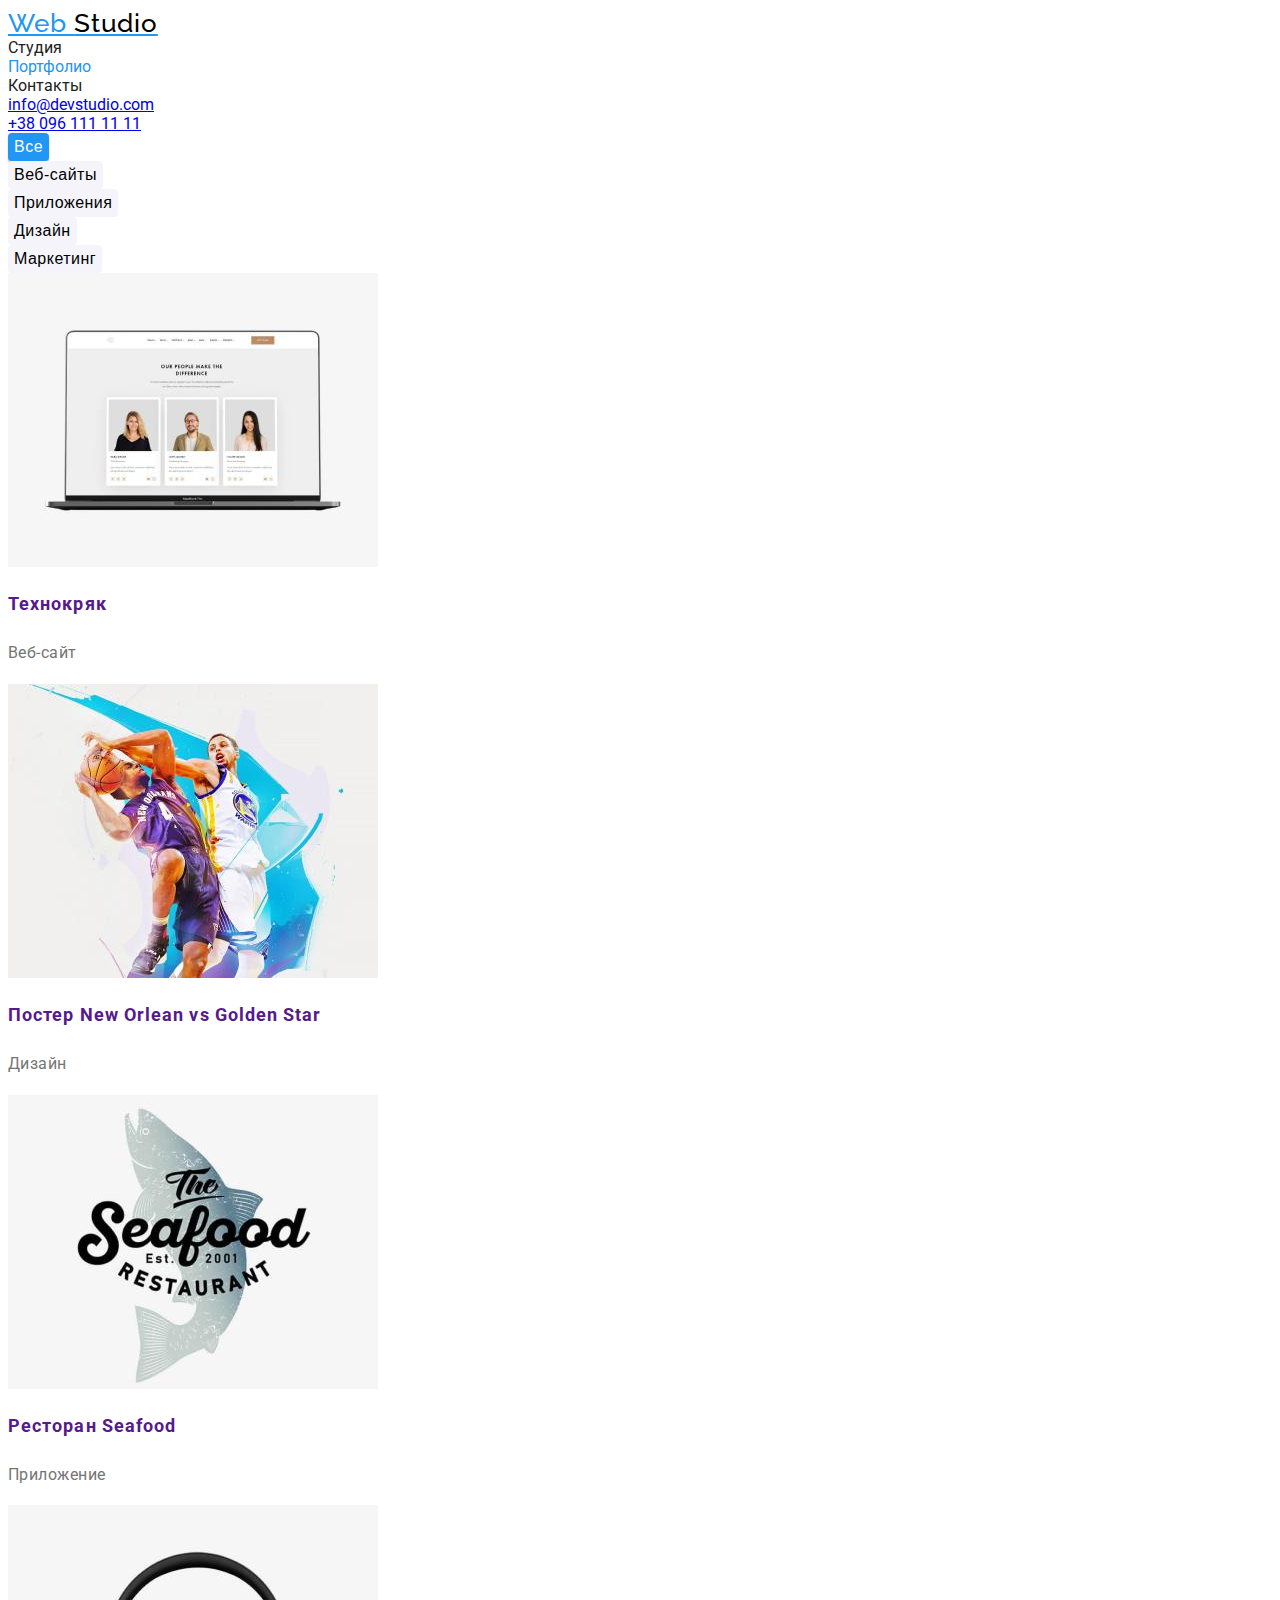
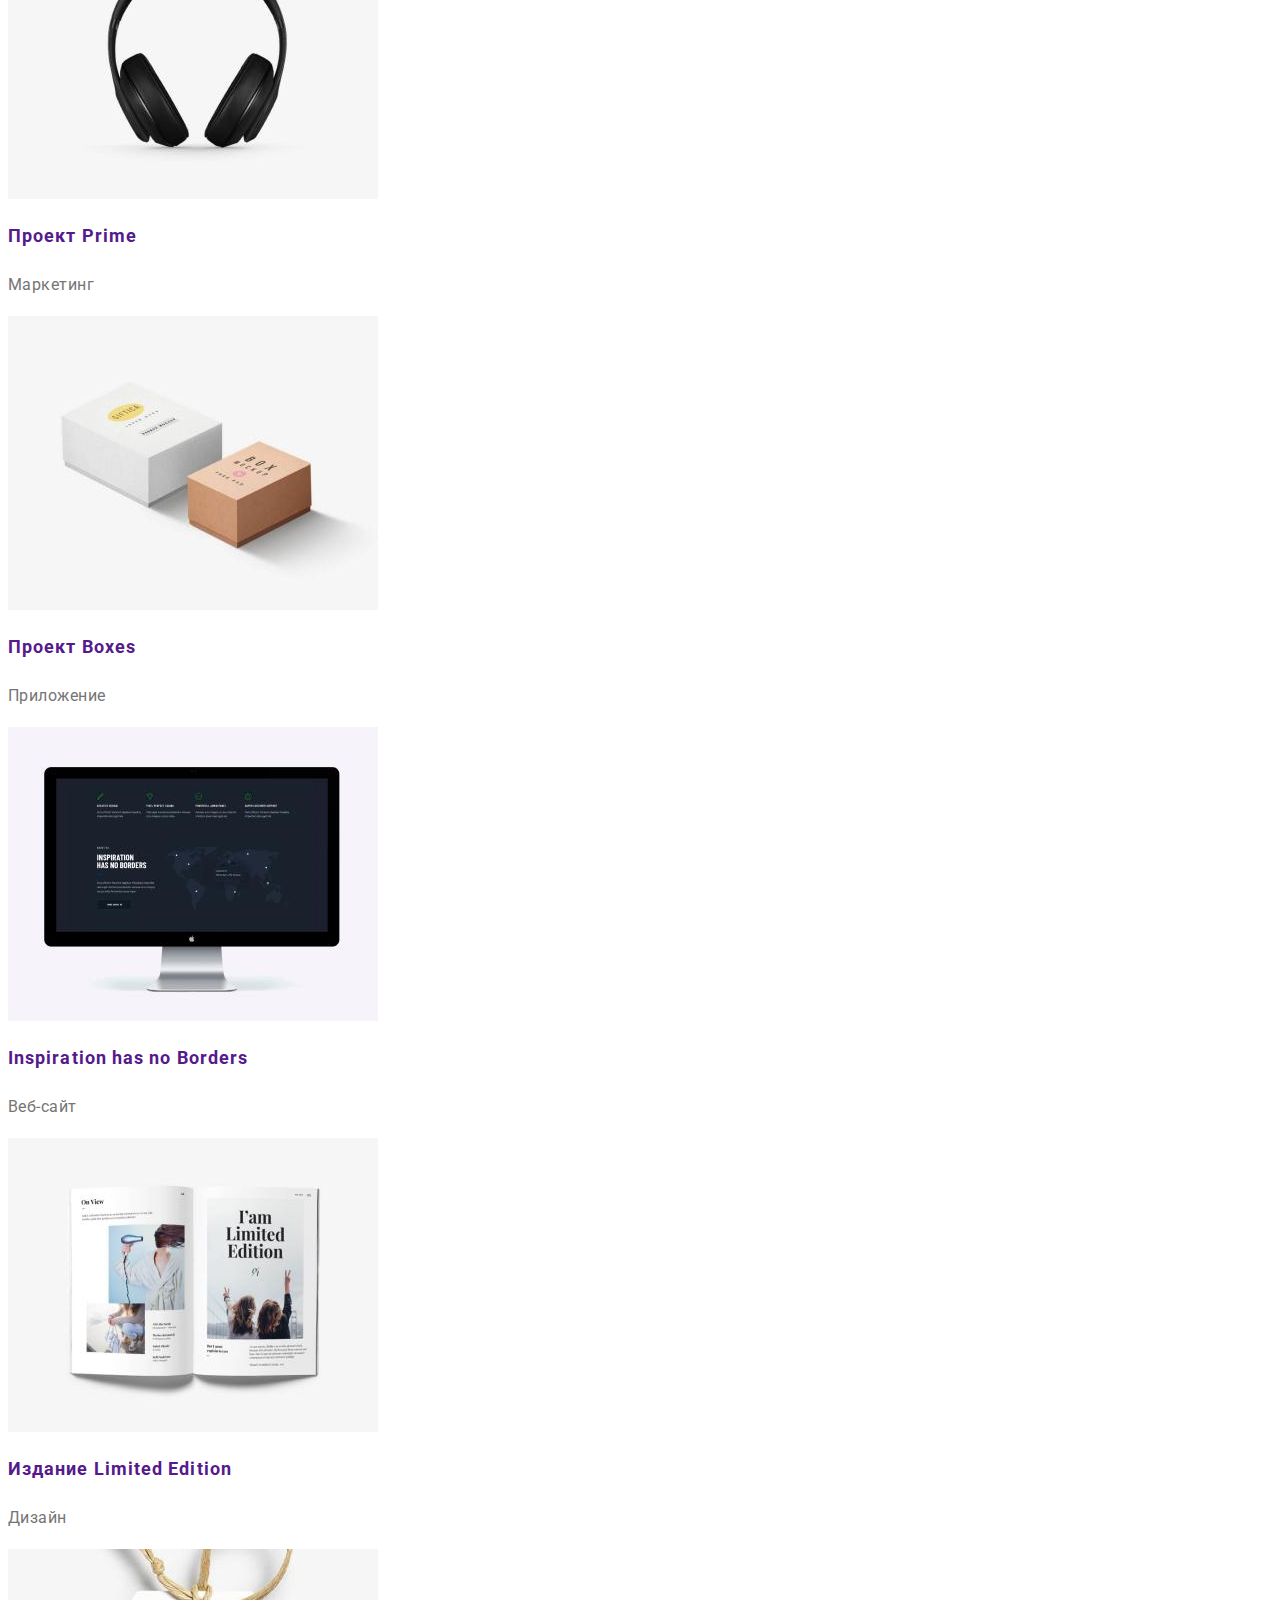
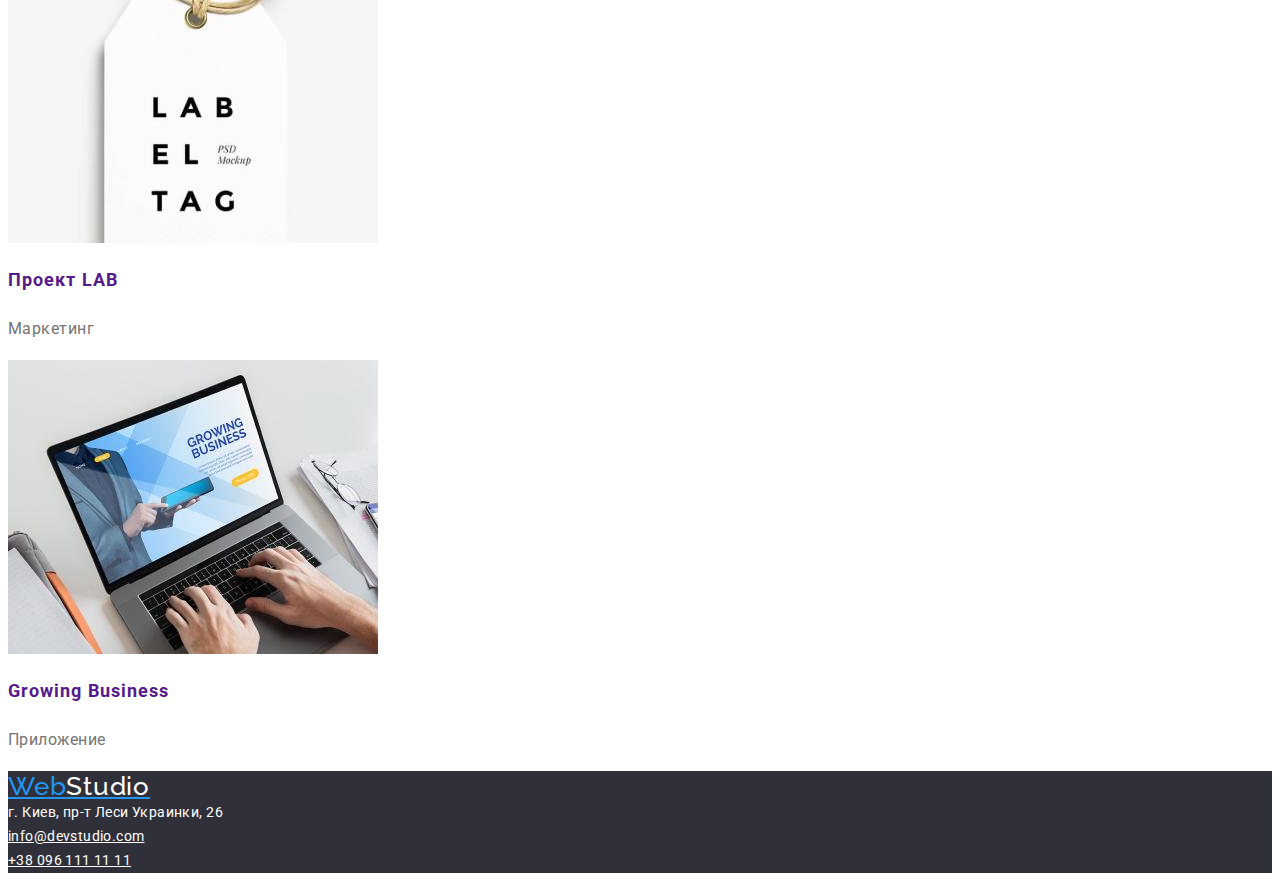
==== commit bd62fed0: "update" ====
--- a/portfolio.html
+++ b/portfolio.html
@@ -21,9 +21,9 @@
         <nav>
             <a href="#" class="logo link">Web <span class="studio"> Studio</span></a>
             <ul class="nav-links list">
-                <li><a href="./index.html" class="link">Студия</a></li>
-                <li><a href="portfolio.html" class="link-current">Портфолио</a></li>
-                <li><a href="#" class="link">Контакты</a></li>
+                <li><a href="./index.html" class="navigation-item">Студия</a></li>
+                <li><a href="portfolio.html" class="navigation-item current">Портфолио</a></li>
+                <li><a href="#" class="navigation-item">Контакты</a></li>
             </ul>
         </nav>
         <ul class="links  list">  
--- a/css/styles.css
+++ b/css/styles.css
@@ -20,10 +20,10 @@
   padding: 0;
   margin: 0;
 }
-/*link {
+.navigation-item {
   color: var(--primary-text-color);
   text-decoration: none;
-}*/
+}
 .link:hover,
 .link:focus {
   color: var(--accent-color);
@@ -49,7 +49,7 @@
 .studio {
   color: var(--new-accent-color);
 }
-.link-current {
+.current {
   color: var(--accent-color);
   text-decoration: none;
 }
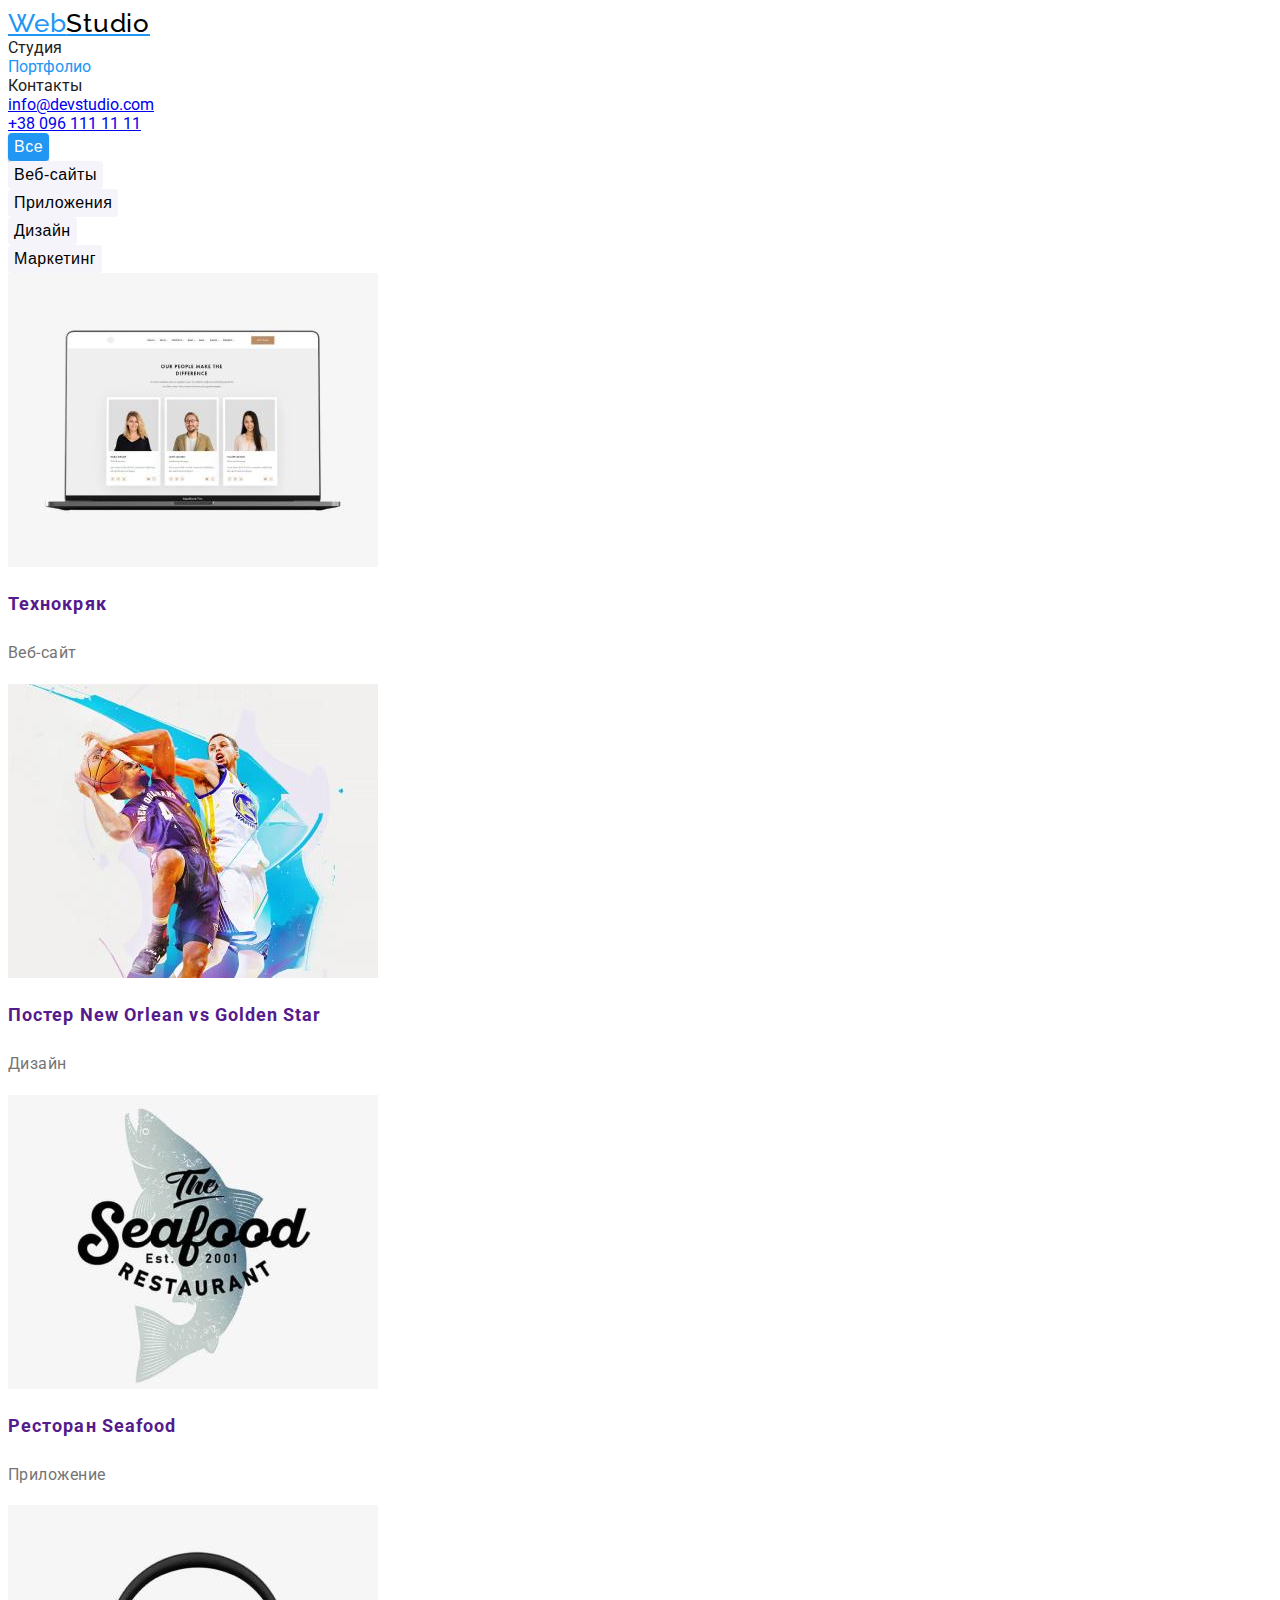
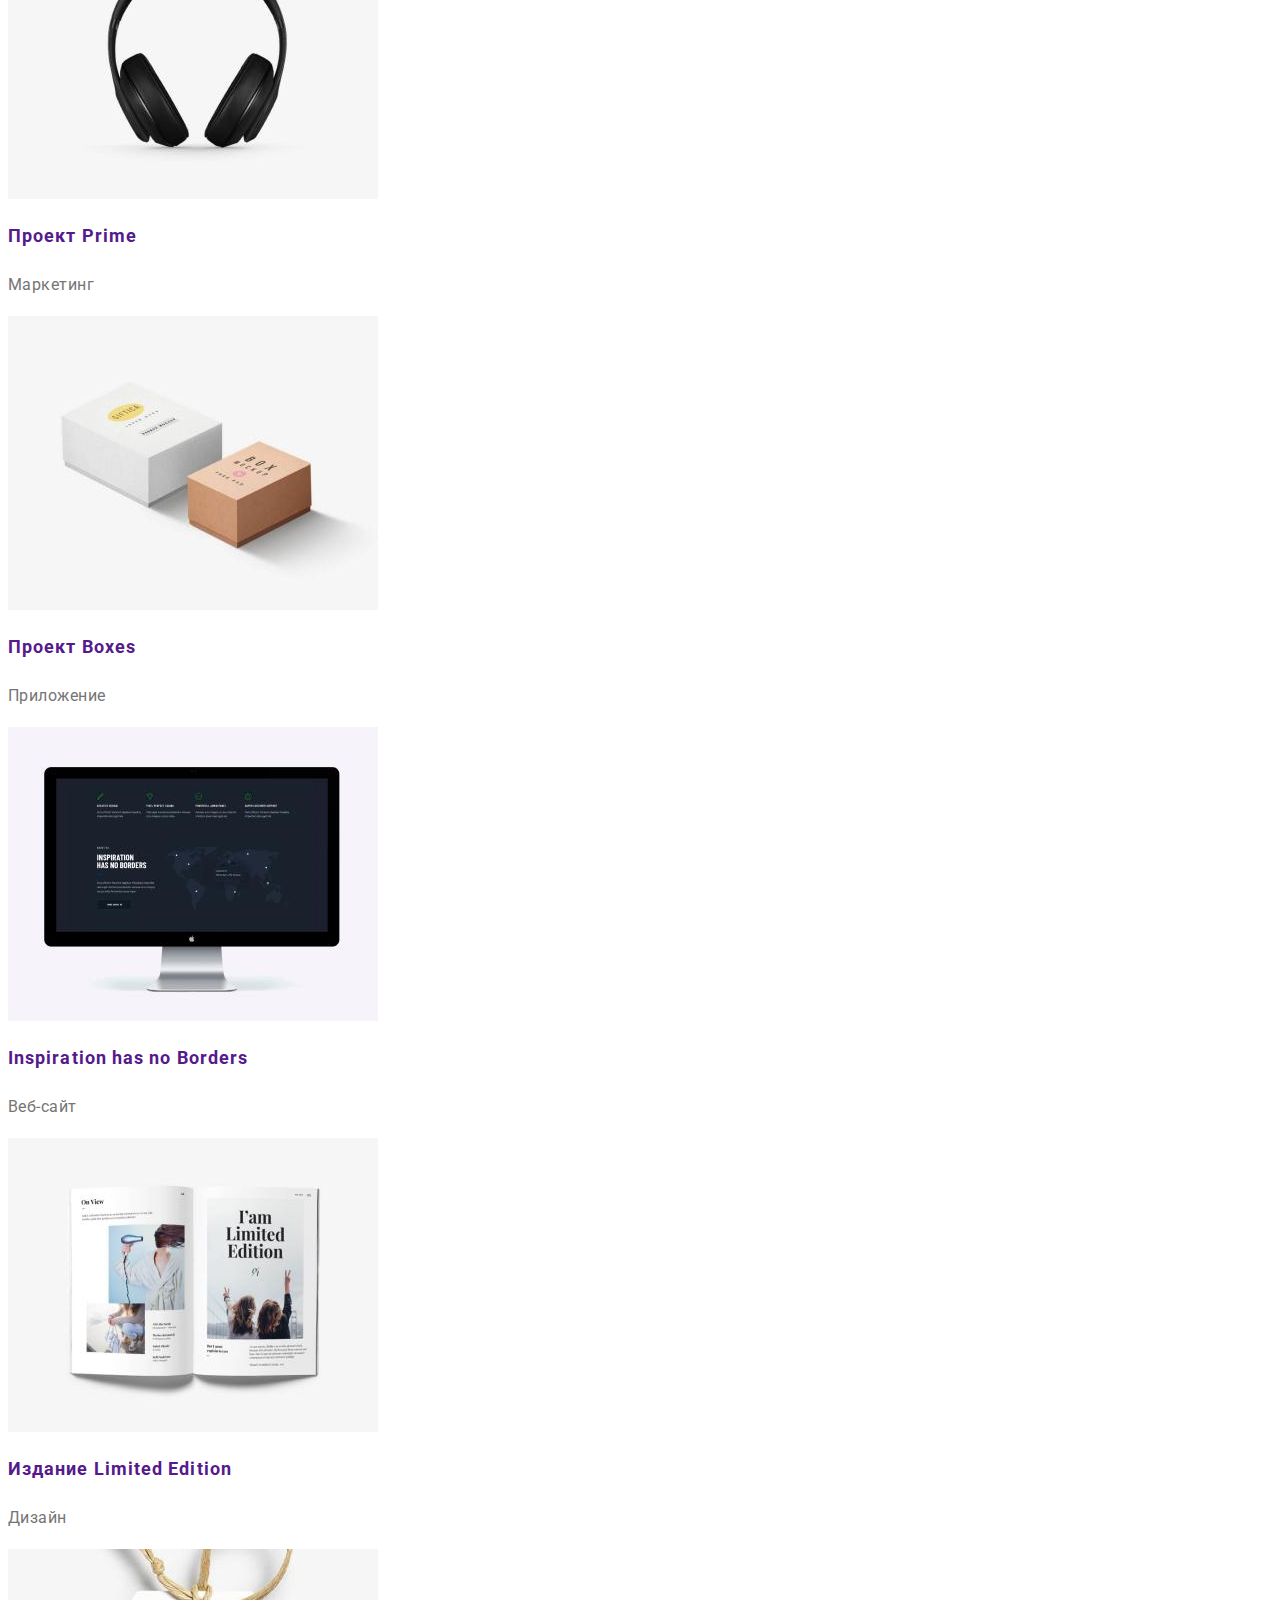
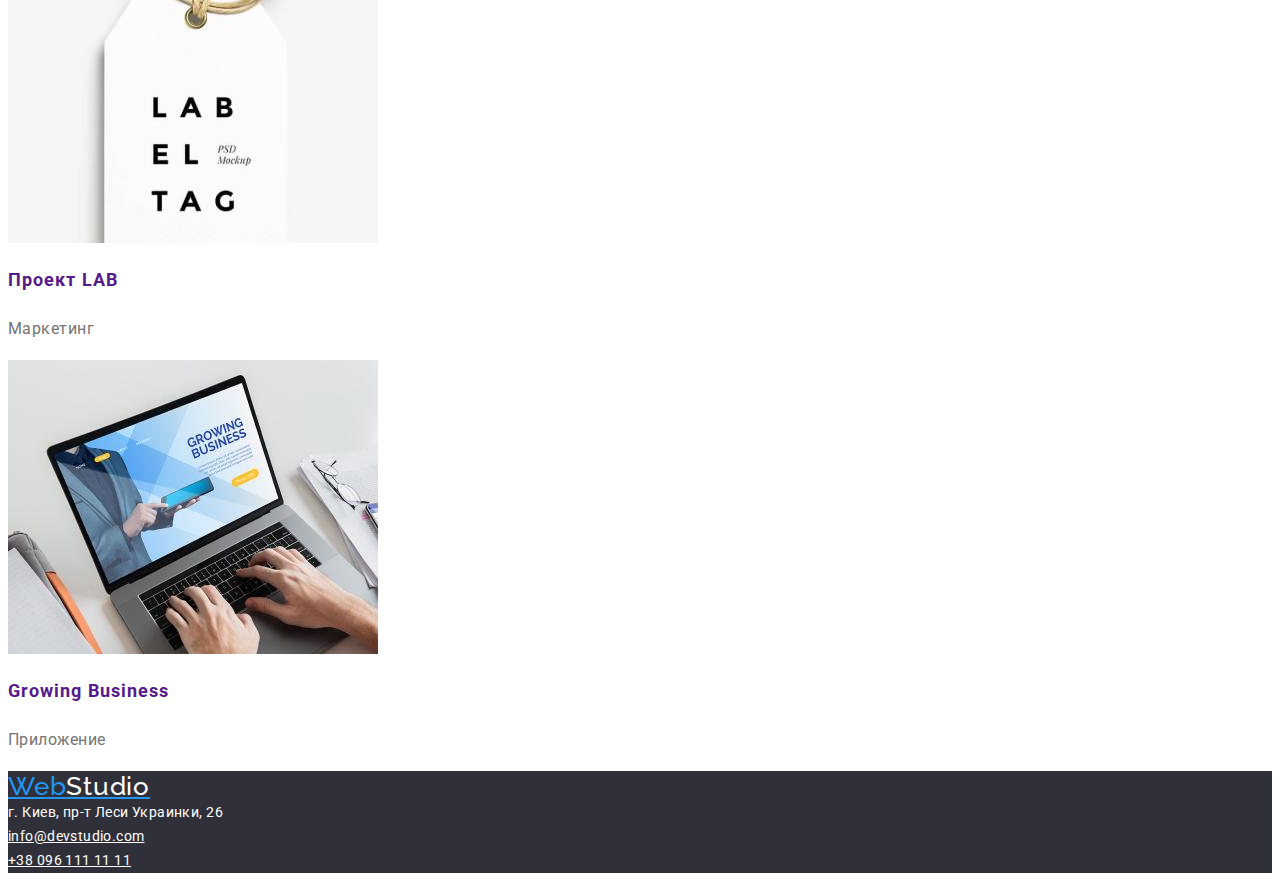
==== commit a419c7a9: "update" ====
--- a/portfolio.html
+++ b/portfolio.html
@@ -19,7 +19,7 @@
 <body>
  <header class="navigation">
         <nav>
-            <a href="#" class="logo link">Web <span class="studio"> Studio</span></a>
+            <a href="#" class="logo link">Web<span class="studio">Studio</span></a>
             <ul class="nav-links list">
                 <li><a href="./index.html" class="navigation-item">Студия</a></li>
                 <li><a href="portfolio.html" class="navigation-item current">Портфолио</a></li>
@@ -33,17 +33,17 @@
     </header>
     <main>
         <section class="projects-section">
-        <!-- filters-->
-        <ul class=" list">
-            <li><button class="filter oll" type="button">Все</button></li>
-            <li><button class="filter" type="button">Веб-сайты</button></li>
-            <li><button class="filter" type="button">Приложения</button></li>
-            <li> <button class="filter" type="button">Дизайн</button></li>
-            <li> <button class="filter" type="button">Маркетинг</button></li>
-        </ul>
-        <!-- projects-->
-        <h1 class="visually-hidden"></h1>
-        <ul class="projects list">
+            <!-- filters-->
+            <ul class=" list">
+                <li><button class="filter oll" type="button">Все</button></li>
+                <li><button class="filter" type="button">Веб-сайты</button></li>
+                <li><button class="filter" type="button">Приложения</button></li>
+                <li> <button class="filter" type="button">Дизайн</button></li>
+                <li> <button class="filter" type="button">Маркетинг</button></li>
+            </ul>
+            <!-- projects-->
+            <h1 class="visually-hidden">ПОРТФОЛИО</h1>
+            <ul class="projects list">
             <li class="project">
                 <a href="" class="portfolio-card-box">
                     <img src="./images/portfolio_cards/pr1.jpg" alt="Технокряк">
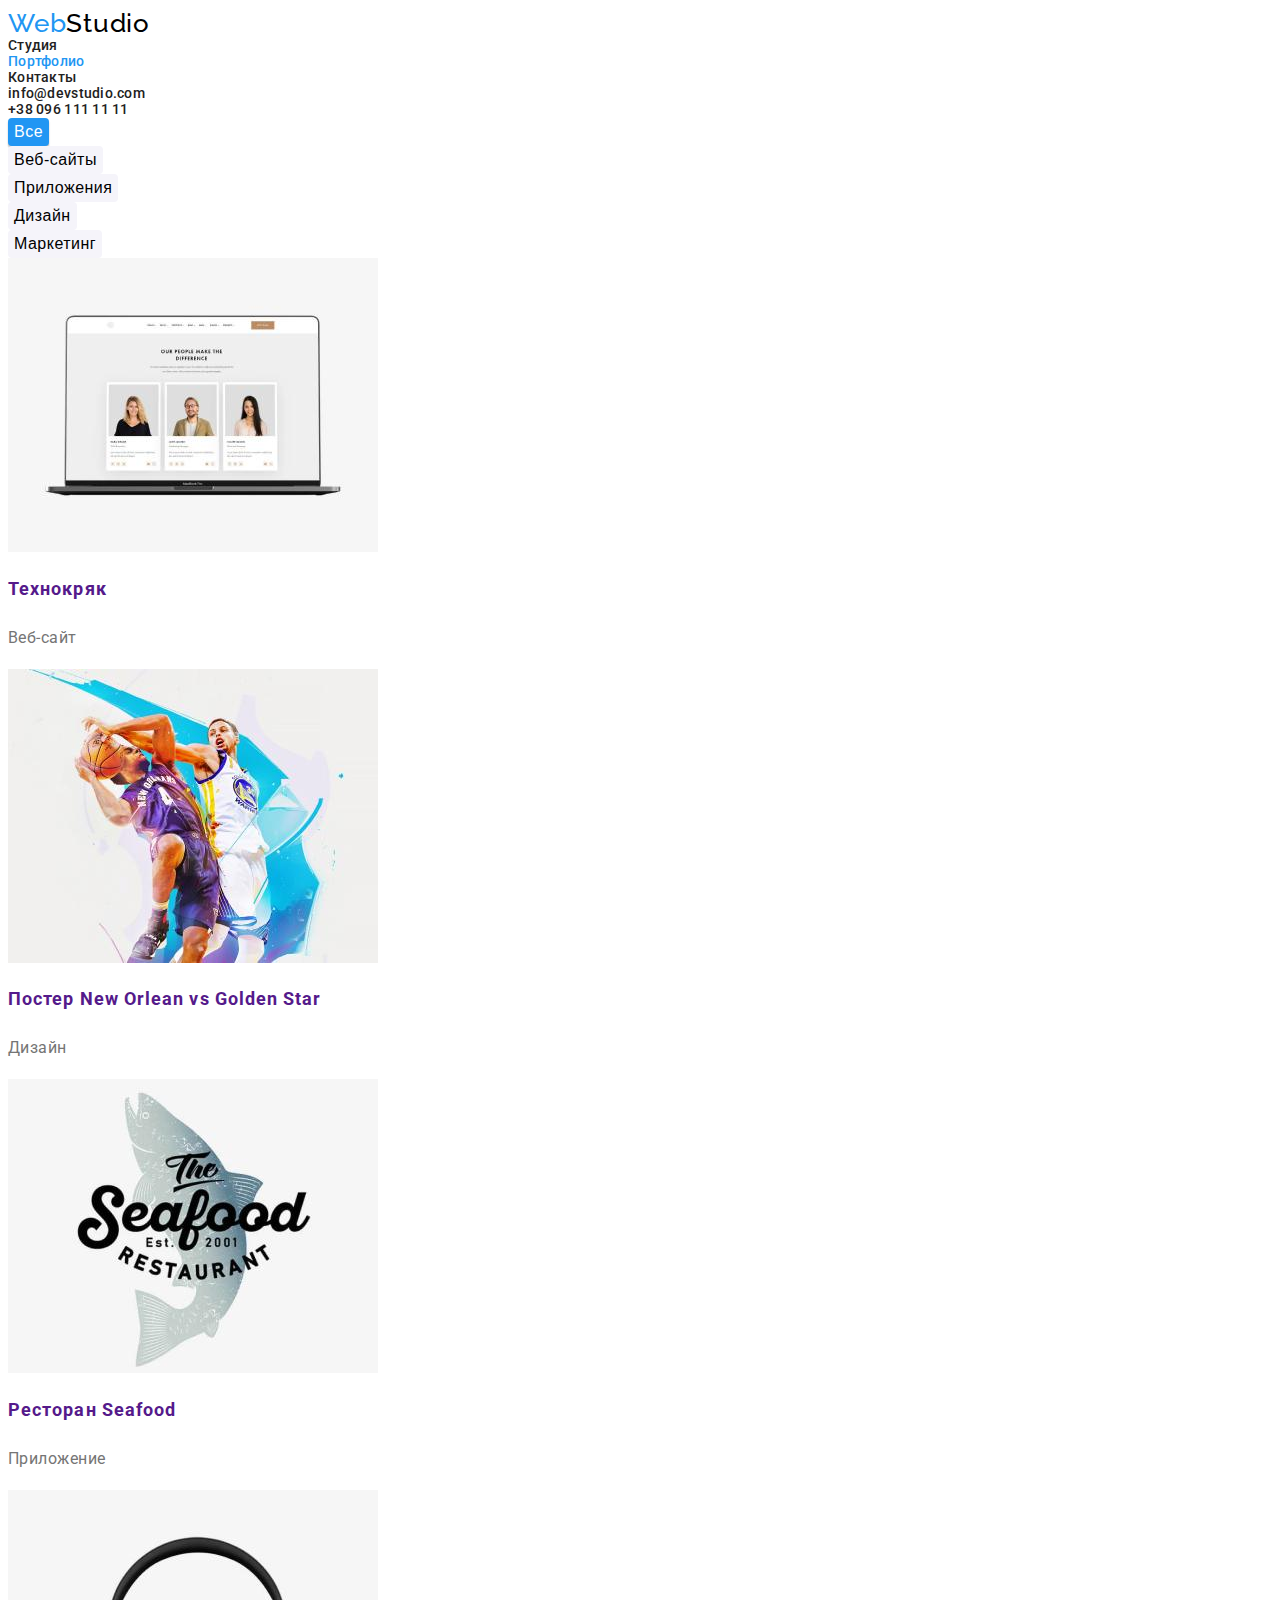
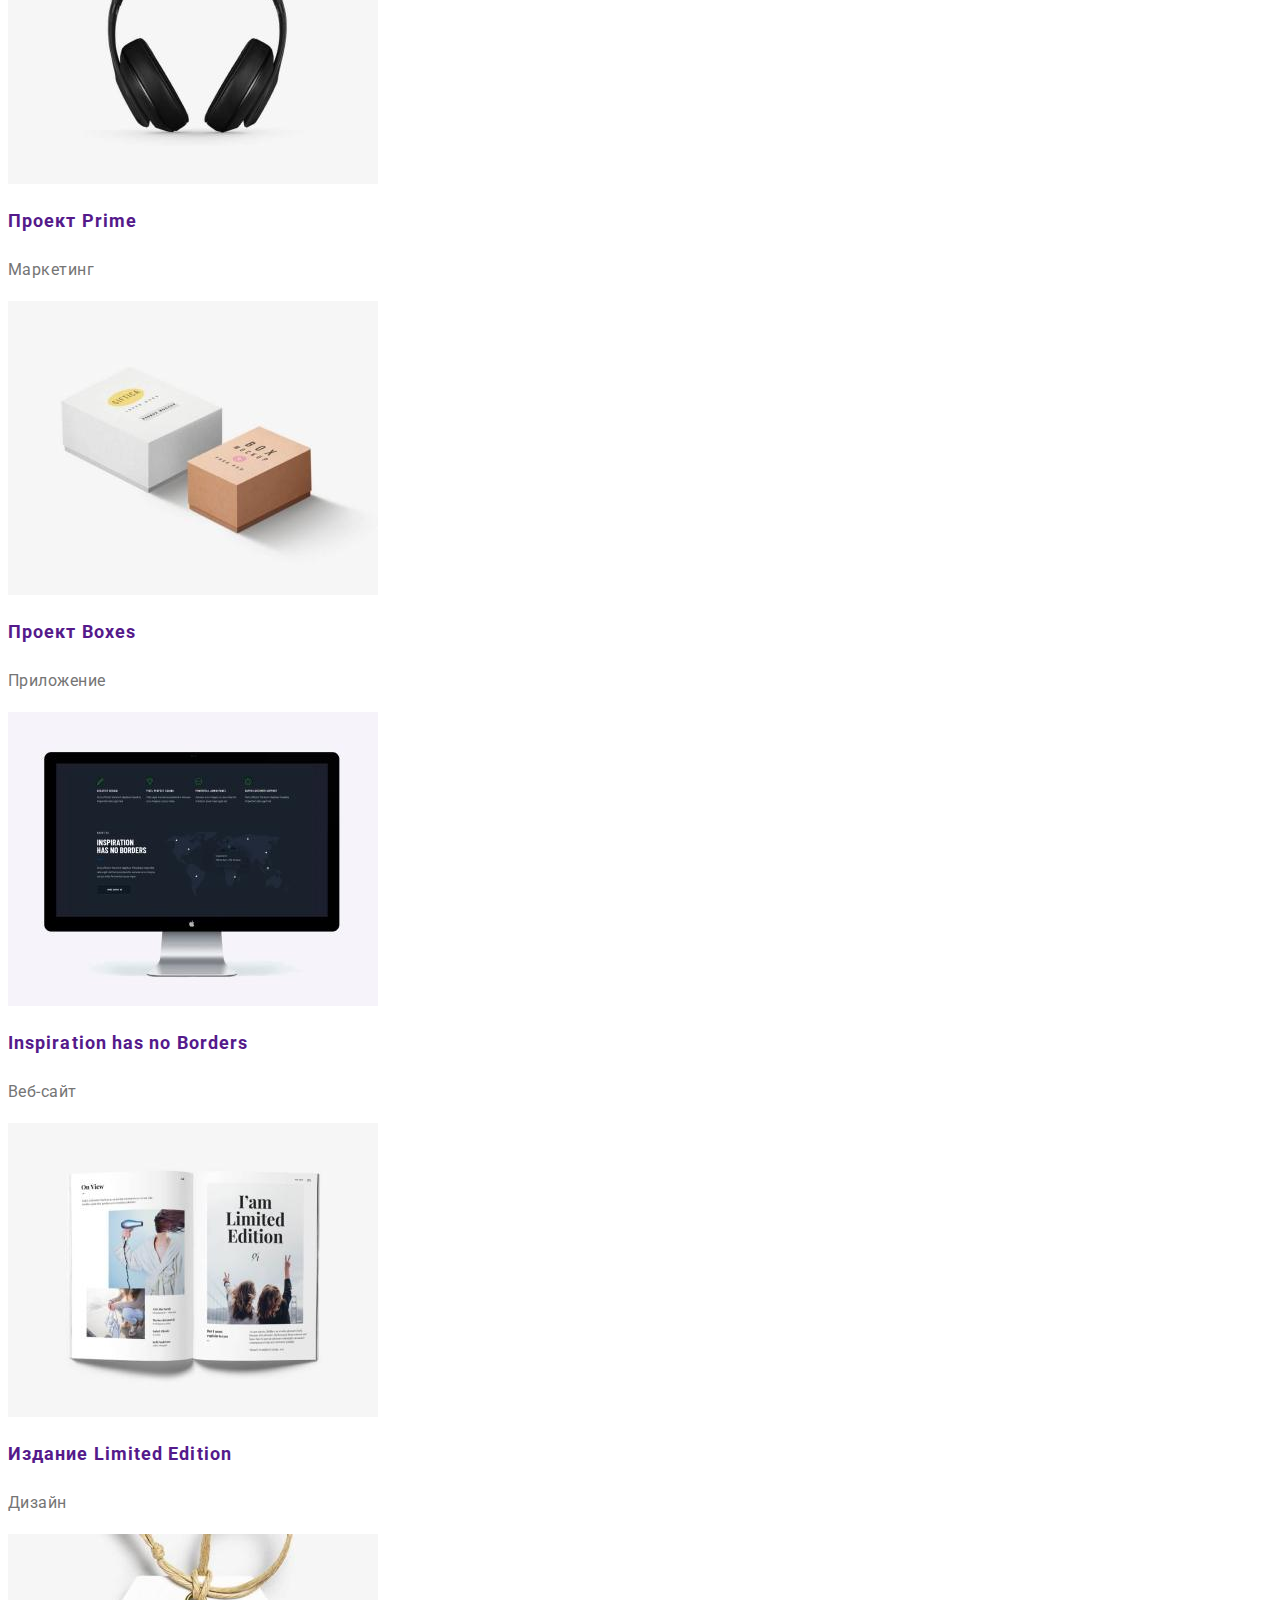
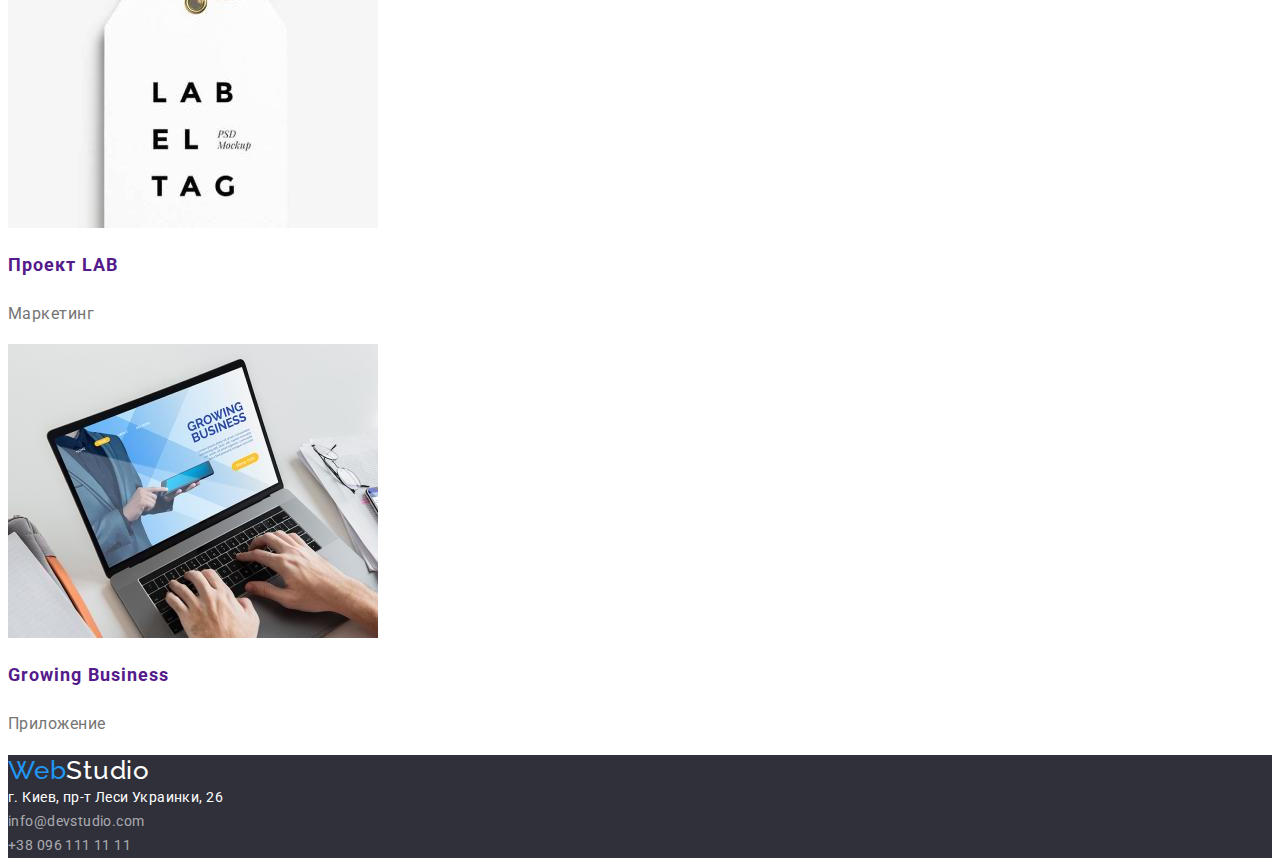
==== commit a4058911: "layout update" ====
--- a/portfolio.html
+++ b/portfolio.html
@@ -17,20 +17,20 @@
 </head>
 
 <body>
- <header class="navigation">
-        <nav>
-            <a href="#" class="logo link">Web<span class="studio">Studio</span></a>
-            <ul class="nav-links list">
-                <li><a href="./index.html" class="navigation-item">Студия</a></li>
-                <li><a href="portfolio.html" class="navigation-item current">Портфолио</a></li>
-                <li><a href="#" class="navigation-item">Контакты</a></li>
-            </ul>
-        </nav>
-        <ul class="links  list">  
-            <li ><a href="mailto:info@devstudio.com" class="e-mail-address link">info@devstudio.com</a></li>
-            <li ><a href="tel:+380961111111" class="phone-number link">+38 096 111 11 11</a></li>
+<header class="sitenav">
+    <nav>
+        <a href="#" class="logo">Web<span class="studio">Studio</span></a>
+        <ul class="navigation list">
+            <li class="navigation-item"><a href="./index.html" class="navigation-link ">Студия</a></li>
+            <li class="navigation-item"><a href="portfolio.html" class="navigation-link current">Портфолио</a></li>
+            <li class="navigation-item"><a href="#" class="navigation-link">Контакты</a></li>
         </ul>
-    </header>
+    </nav>
+    <ul class="contacts list">
+        <li class="contacts-item"><a href="mailto:info@devstudio.com" class="contacts-link">info@devstudio.com</a></li>
+        <li class="contacts-item"><a href="tel:+380961111111" class="contacts-link">+38 096 111 11 11</a></li>
+    </ul>
+</header>
     <main>
         <section class="projects-section">
             <!-- filters-->
@@ -114,13 +114,15 @@
     <!--footer-->
     <footer>
         <a href="#" class="logo link">Web<span class="footer-studio">Studio</span></a>
-    <address>
-            <ul class="footer-links list">
-             <li class="footer-adress">г. Киев, пр-т Леси Украинки, 26</li>
-            <li><a href="mailto:info@devstudio.com" class="footer-e-mail-address link">info@devstudio.com</a></li>
-            <li><a href="tel:+380961111111" class="footer-phone-number link">+38 096 111 11 11</a></li>
-        </ul>
-    </address>
+        <address>
+            <ul class="footer-contacts list">
+                <li><a href="https://goo.gl/maps/Uysv4rsXzybUecRq7" target=“_blank” class="footer-adress">г. Киев, пр-т Леси
+                        Украинки, 26</a></li>
+                <li><a href="mailto:info@devstudio.com" class="footer-contacts-link">info@devstudio.com</a></li>
+                <li><a href="tel:+380961111111" class="footer-contacts-link">+38 096 111 11 11</a></li>
+            </ul>
+        </address>
+    
     </footer>
 </body>
 
--- a/css/styles.css
+++ b/css/styles.css
@@ -20,15 +20,7 @@
   padding: 0;
   margin: 0;
 }
-.navigation-item {
-  color: var(--primary-text-color);
-  text-decoration: none;
-}
-.link:hover,
-.link:focus {
-  color: var(--accent-color);
-  cursor: pointer;
-}
+
 /*header*/
 .sitenav {
   background-color: var(--primary-wite-color);
@@ -36,6 +28,19 @@
   font-size: 14px;
   line-height: 1.14;
   letter-spacing: 0.02em;
+}
+.navigation-link,
+.contacts-link {
+  color: var(--primary-text-color);
+  text-decoration: none;
+}
+
+.navigation-link:hover,
+.contacts-link:hover,
+.navigation-link:focus,
+.contacts-link:focus {
+  color: var(--accent-color);
+  cursor: pointer;
 }
 .logo {
   font-family: Raleway;
@@ -45,6 +50,7 @@
   font-weight: 500;
   color: var(--accent-color);
   letter-spacing: 0.03em;
+  text-decoration: none;
 }
 .studio {
   color: var(--new-accent-color);
@@ -149,14 +155,20 @@
   color: var(--primary-wite-color);
 }
 .footer-adress,
-.footer-e-mail-address,
-.footer-phone-number {
+.footer-contacts-link,
+.footer-contacts-link {
   font-style: normal;
   font-size: 14px;
   line-height: 1.71;
   letter-spacing: 0.03em;
-  color: var(--primary-wite-color);
-}
+  text-decoration: none;
+  color: var(--primary-wite-color);
+}
+.footer-contacts-link,
+.footer-contacts-link {
+  color: rgba(255, 255, 255, 0.6);
+}
+
 /*portfolio*/
 /* filters*/
 .filter {
